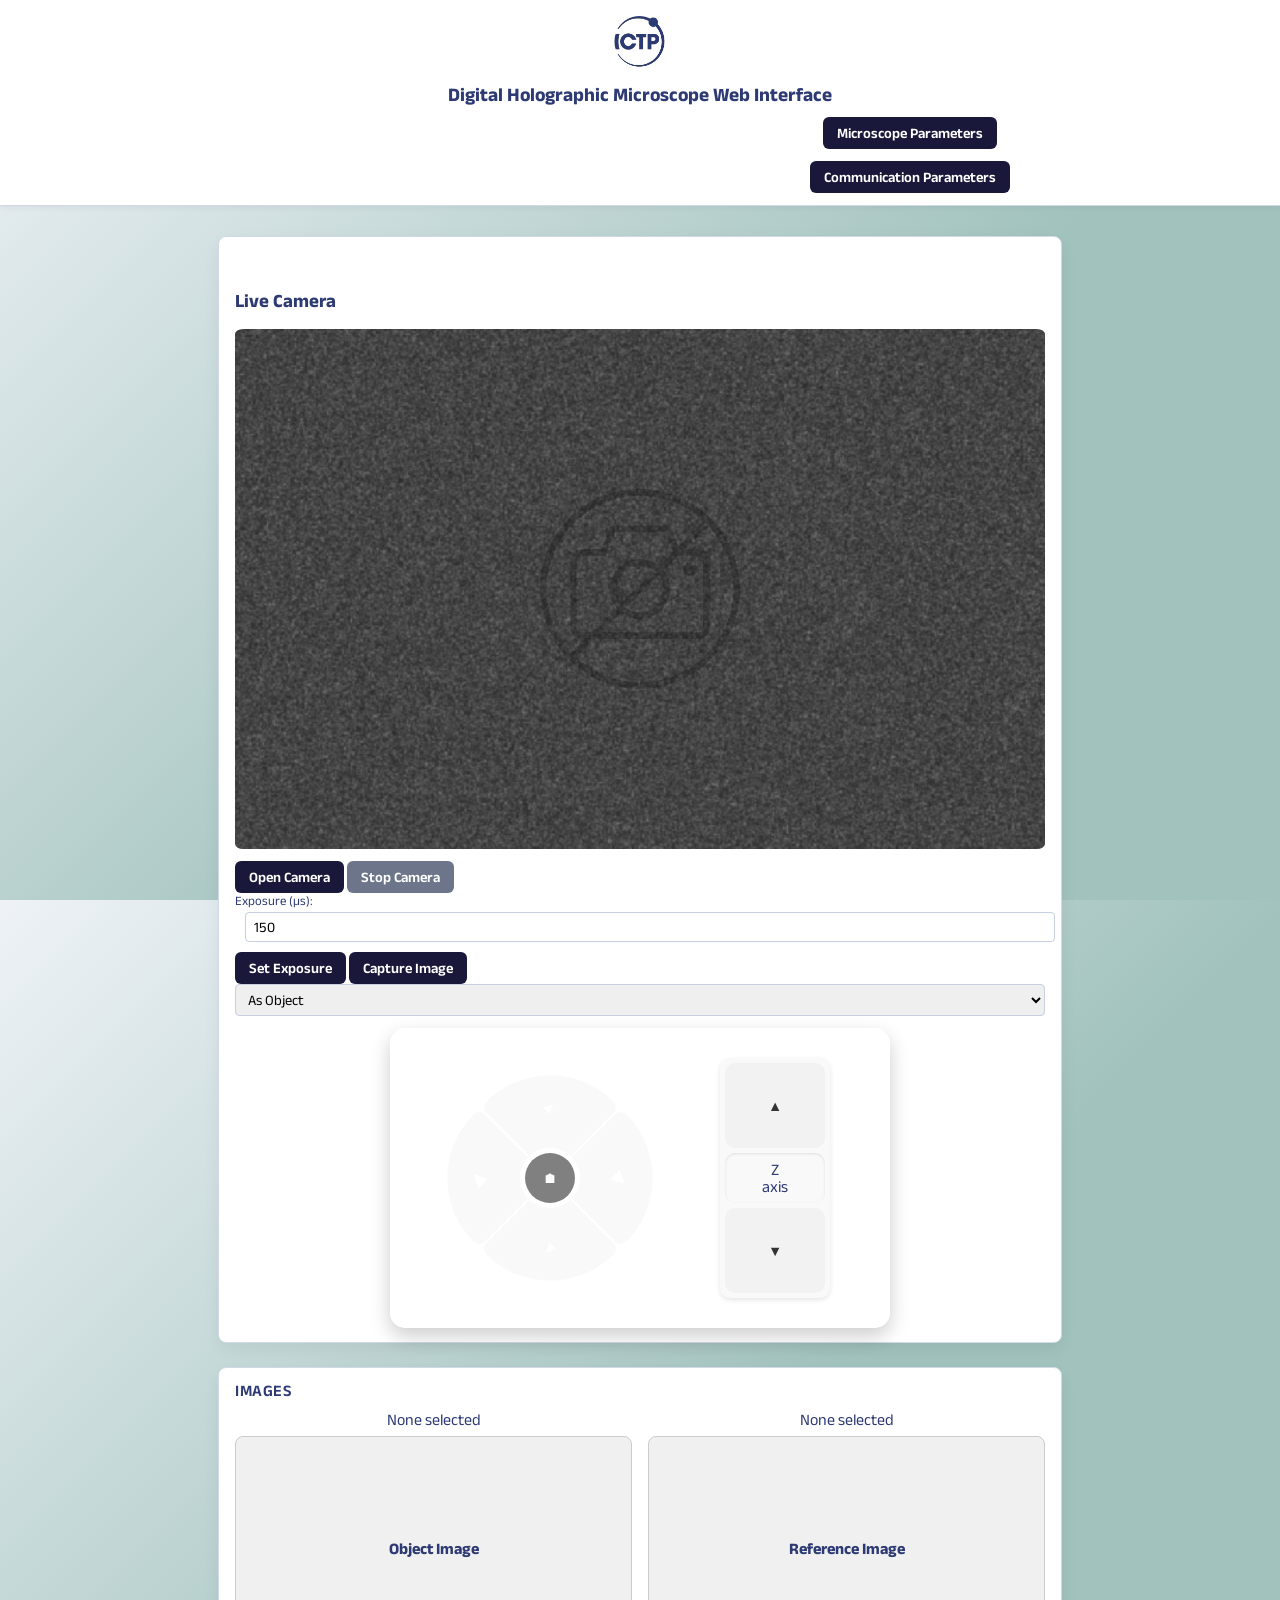
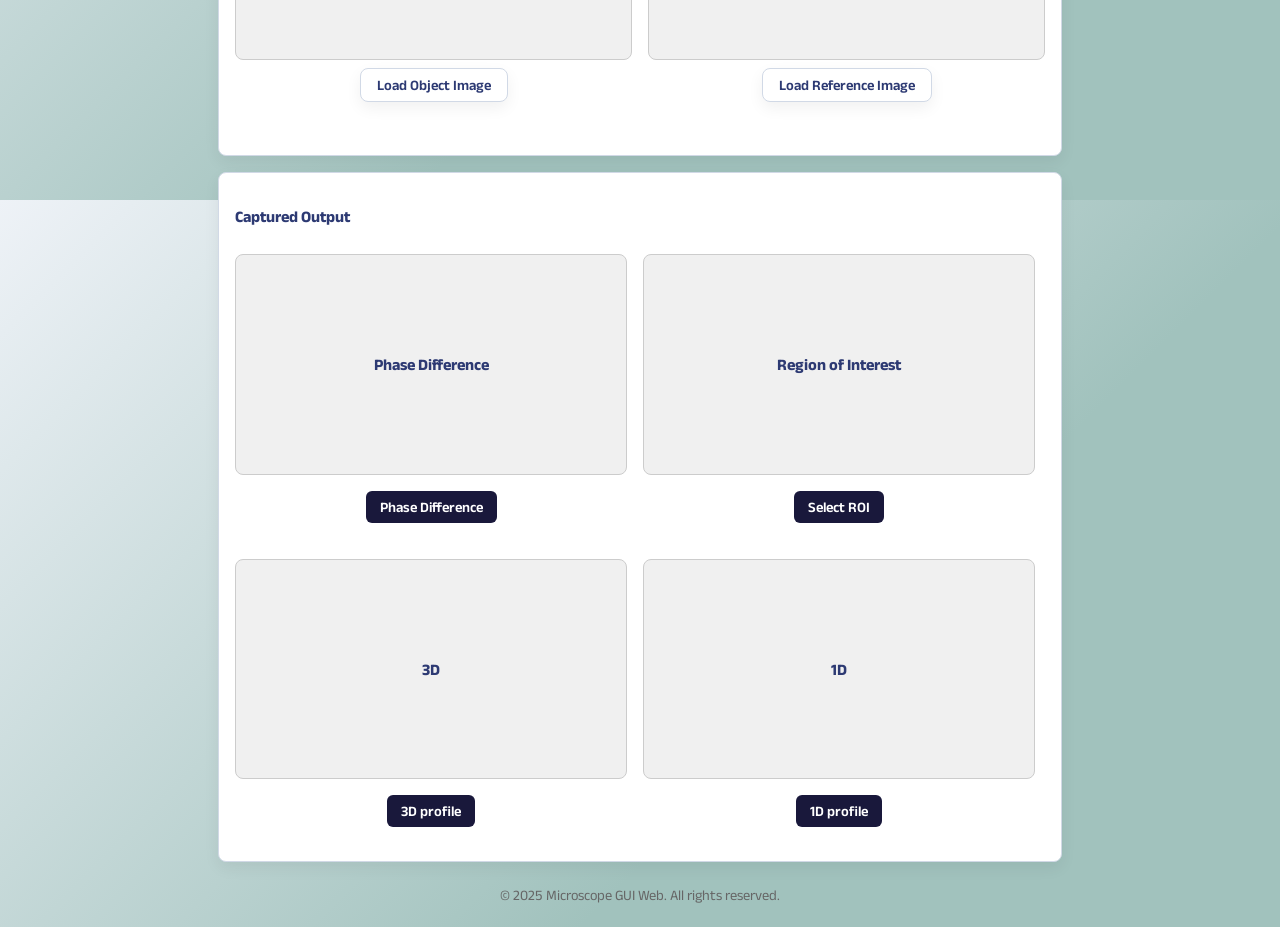
==== remote_ver/Frontend/src/index.html @ ba7ac707 "did some sepration of js code, changed apiBase for testing reasons" ====
<!doctype html>
<html lang="en">

<head>
  <meta charset="utf-8" />
  <title>Microscope GUI Web</title>
  <meta name="viewport" content="width=device-width,initial-scale=1" />
  <link rel="stylesheet" href="css/styles.css" />
  <script src="https://cdn.plot.ly/plotly-2.32.0.min.js"></script>

  <link rel="preconnect" href="https://fonts.googleapis.com">
  <link rel="preconnect" href="https://fonts.gstatic.com" crossorigin>
  <link href="https://fonts.googleapis.com/css2?family=Anek+Latin:wght@100..800&display=swap" rel="stylesheet">
</head>

<body>
  <div id="processingOverlay" style="display: none;">
    <span>Processing<span id="dots"></span></span>
    <div class="loader"></div>
  </div>

  <div class="page-wrapper">
    <!-- row 1: toggle buttons -->
    <div class="top-toggle-buttons">
      <button id="toggleCamera">Camera</button>
      <button id="toggleComputation">Computations and Output</button>
    </div>

    <header class="main-header">

      <img src="../resources/logo1.svg" alt="Logo 1" class="logo">
      <h1>Digital Holographic Microscope Web Interface</h1>
      <nav class="nav-bar">
        <ul>
          <li> <button onclick="openPopup('popup1')">Microscope Parameters</button></li>
          <li><button onclick="openPopup('popup2')">Communication Parameters</button></li>
        </ul>
      </nav>
      
    </header>




    <!-- row 2: main content -->
    <div class="container">
      <!-- LEFT PANEL -->
      <div class="left">


        <!-- Popup 1 -->
        <div class="popup" id="popup1" onclick="closePopup(event, 'popup1')">
          <div class="popup-content" onclick="event.stopPropagation()">
            <button class="close-btn" onclick="closePopupById('popup1')">X</button>
            <h2>Microscope Parameters</h2>
            <div class="row">
              <div class="field">
                <label for="wavelength">Wavelength (µm)</label>
                <input id="wavelength" type="number" min="0" value="0.650" step="0.001" />
              </div>
              <div class="field">
                <label for="magnification">Magnification</label>
                <input id="magnification" type="number" value="10" />
              </div>
            </div>
            <div class="row">
              <div class="field">
                <label for="pixelSize">Camera Pixel Size (µm)</label>
                <input id="pixelSize" type="number" value="1.0" step="0.1" />
              </div>
              <div class="field">
                <label for="ri">RI Difference</label>
                <input id="ri" type="number" value="1" step="0.1" />
              </div>
            </div>
            <div class="row">
              <div class="field">
                <label for="filterType">Filter Type</label>
                <select id="filterType">
                  <option>circle</option>
                  <option>square</option>
                </select>
              </div>
              <div class="field">
                <label for="filterSize">Filter Size (pixels)</label>
                <input id="filterSize" type="number" value="101" />
              </div>
            </div>
            <div class="row">
              <div class="field">
                <label for="beams">Number of beams</label>
                <select id="beams">
                  <option>1 Beam</option>
                  <option>2 Beams</option>
                </select>
              </div>
              <div class="field">
                <label for="skipPixels">Pixels not used in scanning</label>
                <input id="skipPixels" type="number" value="20" />
              </div>
            </div>
          </div>
        </div>

        <!-- Popup 2 -->
        <div class="popup" id="popup2" onclick="closePopup(event, 'popup2')">
          <div class="popup-content" onclick="event.stopPropagation()">
            <button class="close-btn" onclick="closePopupById('popup2')">X</button>
            <h2>Connection Parameters</h2>
            <div class="row">
              <div class="field">
                <label for="ipAddress">IP Address</label>
                <input id="ipAddress" type="text" placeholder="192.168.1.1" />
              </div>
              <div class="field">
                <label for="port">Port</label>
                <input id="port" type="number" placeholder="8080" />
              </div>
            </div>
          </div>
        </div>

        <div class="section" id="images">
          <h2>Images</h2>
          <div class="row">

            <div class="output-images-vertical" id="outputImages">
              <!-- Object Image -->
              <div class="output-group">
                <span id="objectLabel">None selected</span>
                <div class="output-box" id="objectImageOutput">
                  <span id="opjectImagePlaceholder">Object Image</span>

                </div>
                <label class="custom-file-upload styled-btn" for="imageFile">Load Object Image</label>
                <input type="file" id="imageFile" accept="image/*">
              </div>

              <!-- Reference Image -->
              <div class="output-group">
                <span id="referenceLabel">None selected</span>
                <div class="output-box" id="referenceImageOutput">
                  <span id="referenceImagePlaceholder">Reference Image</span>
                </div>
                <label class="custom-file-upload styled-btn" for="refFile">Load Reference Image</label>
                <input type="file" id="refFile" accept="image/*">
              </div>

            </div>

          </div>
        </div>



        <!-- Captured Output -->
        <div class="camera-output" id="cameraOutput">
          <h4>Captured Output</h4>
          <div class="output-images" id="outputImages">

            <div class="output-group">
              <div class="output-box" id="phaseOutput">
                <span>Phase Difference</span>
              </div>
              <button id="phaseDiff" type="button">Phase Difference</button>
            </div>

            <div class="output-group">
              <div class="output-box" id="roiOutput">
                <span id="xxx">Region of Interest</span>
              </div>
              <button id="selectRoiBtn" type="button">Select ROI</button>
            </div>


            <div class="output-group">
              <div class="output-box" id="output3D">
                <span>3D</span>
              </div>
              <button id="3dbtn">3D profile</button>
            </div>

            <div class="output-group">
              <div class="output-box" id="output1D">
                <span>1D</span>
              </div>
              <button id="1dbtn">1D profile</button>
            </div>
          </div>
        </div>
      </div>




      <!-- RIGHT PANEL -->
      <div class="right">
        <div class="camAll">
          <div class="camera-box">
            <div id="cameraContainer" style="margin-top: 20px;">
              <h3>Live Camera</h3>
              <div class="cameraBox">
                <img id="cameraStream" src="../resources/no-cam.svg" style="max-width: 100%;" />
              </div>
            </div>

            <div class="controls">
              <button id="openCam">Open Camera</button>
              <button id="stopCam" class="secondary">Stop Camera</button>
              <label for="exposureInput">Exposure (μs):</label>
              <input type="number" id="exposureInput" value="150" step="10" />
              <button id="setExposureBtn">Set Exposure</button>
              <button id="captureImageBtn">Capture Image</button>
              <select id="captureType">
                <option value="object">As Object</option>
                <option value="reference">As Reference</option>
              </select>
            </div>

            <!-- Directional pad -->
            <div class="camStuff">
              <div class="movment-container">
                <div class="o-pad">
                  <div class="square">
                    <button id="top" class="dirctional-btn">▲</button>
                    <button id="right" class="dirctional-btn">▶</button>
                    <button id="left" class="dirctional-btn">◀</button>
                    <button id="bottom" class="dirctional-btn">▼</button>
                  </div>
                  <button id="center">🏠︎</button>
                  <div class="circle"></div>
                </div>
                <div class="focus-controls">
                  <button id="focus">▲</button>
                  <div class="focus-div">Z <br> axis</div>
                  <button id="unfocus">▼</button>
                </div>
              </div>
            </div>
          </div>
        </div>
      </div>
    </div>

    <!-- row 3: footer -->
    <footer class="foot">
      <p>© 2025 Microscope GUI Web. All rights reserved.</p>
    </footer>
  </div>

  <script src="js/functions.js"></script>
  <script src="js/display.js"></script>
  <script src="js/camera.js"></script>
  <script src="js/communication.js"></script>
  <script src="js/motors.js"></script>


 




</body>

</html>
---- remote_ver/Frontend/src/css/styles.css ----
:root {
    --gap: 12px;
    --radius: 8px;
    --bg: #f5f7fa;
    --card-bg: #ffffff;
    --border: #d1d9e6;
    --shadow: rgba(0, 0, 0, 0.06);
    font-family: system-ui, -apple-system, BlinkMacSystemFont, sans-serif;
  }

  * {
    font-family: 'Anek Latin', sans-serif;
    box-sizing: border-box;
  }

  .container {
    display: flex;
    gap: 24px;
    max-width: 100%;
    margin: 0 auto;
    height: 100%;
    justify-content: center;
    align-items: stretch;
    /* make children stretch vertically */
  }

  .main-header {
    display: flex;
    align-items: center;
    justify-content: center;
    /* or space-between if you have logo + nav */
    gap: 0;
    /* remove extra space between items */
    padding: 0;
    /* remove header padding */
    margin: 0;
    /* remove header margin */
    background: #ffffff;
    /* optional */
    border-bottom: 1px solid #d1d9e6;
    /* optional */
    box-shadow: 0 2px 6px rgba(0, 0, 0, 0.05);
    /* optional */
  }

  .main-header h1 {
    margin: 0;
    /* remove default h1 margins */
    padding: 0;
    /* remove any padding if needed */
  }

  .main-header .logo {
    height: 100px;
    /* adjust size as needed */
    object-fit: contain;
  }

  footer {
    text-align: center;
    padding: 10px;
    font-size: 0.9rem;
    color: #666;
    background-color: transparent;
  }

  .page-wrapper {
    display: grid;
    grid-template-rows: auto 1fr auto;
    min-height: 100vh;
    /* full viewport height */
  }


  #processingOverlay {
    /* hidden by default */
    display: none;
    /* hidden by default */

    position: fixed;
    top: 0;
    left: 0;
    width: 100%;
    height: 100%;
    background: rgba(0, 0, 0, 0.6);
    z-index: 9999;

    /* flexbox centering */
    display: flex;
    flex-direction: column;
    justify-content: center;
    align-items: center;

    /* optional styling */
    color: white;
    font-size: 1.5em;
    text-align: center;
  }

  .loader {
    width: 48px;
    height: 48px;
    border-radius: 50%;
    display: inline-block;
    position: relative;
    border: 10px solid;
    border-color: rgba(255, 255, 255, 0.15) rgba(255, 255, 255, 0.25) rgba(255, 255, 255, 0.35) rgba(255, 255, 255, 0.5);
    box-sizing: border-box;
    animation: rotation 1s linear infinite;
  }

  @keyframes rotation {
    0% {
      transform: rotate(0deg);
    }

    100% {
      transform: rotate(360deg);
    }
  }



  body {
    margin: 0;
    padding: 0px;

    height: 100vh;
    background: linear-gradient(135deg, #eef2f7 0%, #A1C2BD 60%);
    color: #2d3a73;
  }


  .left {
    display: flex;
    flex-direction: column;
    gap: 16px;
    flex: 2;
    /* takes twice the space of .right */
  }

  .right {
    display: flex;
    flex-direction: column;
    gap: 16px;
    flex: 1;
    /* keeps its width smaller */
  }

  .left>*,
  .right>* {
    flex-grow: 1;
  }

  .left {
    display: flex;
    flex-direction: column;
    gap: 16px;
    flex: 2;
    /* takes twice the space of .right */
  }

  .right {
    display: flex;
    flex-direction: column;
    gap: 16px;
    flex: 1;
    /* keeps its width smaller */
  }

  .left>*,
  .right>* {
    flex-grow: 1;
  }


  .cameraBox {
    border-radius: 1%;
    width: 810px;
    height: 520px;
    background-color: gainsboro;
    background-image: url('../../resources/noise.gif');
    background-size: cover;
    background-repeat: no-repeat;
    background-position: center;
    filter: brightness(50%);
    margin: 0 auto;
    /* ensures horizontal centering */
  }

  .camAll {

    background: var(--card-bg);
    border: 1px solid var(--border);
    border-radius: var(--radius);
    padding: 14px 16px;
    display: flex;
    flex-direction: column;
    gap: 8px;
    box-shadow: 0 6px 16px var(--shadow);

    align-items: center;
    /* horizontally center all children */

  }

  .section {
    background: var(--card-bg);
    border: 1px solid var(--border);
    border-radius: var(--radius);
    padding: 14px 16px;
    display: flex;
    flex-direction: column;
    gap: 8px;
    box-shadow: 0 6px 16px var(--shadow);
  }

  .section h2 {
    margin: 0 0 4px;
    font-size: 1rem;
    letter-spacing: 0.5px;
    text-transform: uppercase;
    font-weight: 600;
  }

  .row {
    display: flex;
    gap: 8px;
    flex-wrap: wrap;
  }


  .section .row {
    display: flex;
    gap: 20px;
    margin-bottom: 15px;
  }

  /* Each field takes 50% of row */
  .section .field {
    flex: 1;
    display: flex;
    align-items: center;
    gap: 10px;
  }

  /* Fixed-width labels for alignment */
  .section .field label {
    width: 160px;
    /* adjust this for longer labels */
    font-size: 14px;
    color: black;
  }

  /* Inputs and selects fill remaining space */
  .section .field input,
  .section .field select {
    padding: 6px;
    font-size: 14px;
    border: 1px solid #ccc;
    border-radius: 4px;
    background: white;

  }

  label {
    font-size: 0.8rem;
    display: block;
    margin-bottom: 4px;
  }

  input,
  select {
    padding: 6px 8px;
    border: 1px solid #c7d0e0;
    border-radius: 4px;
    font-size: 0.9rem;
    width: 100%;
  }

  button {
    padding: 8px 14px;
    border: none;
    border-radius: 6px;
    background: #19183B;
    color: #fff;
    cursor: pointer;
    font-size: 0.9rem;
    font-weight: 600;
    transition: filter 0.2s, transform 0.2s, background 0.2s;
  }

  button.secondary {
    background: #6c7589;
  }

  button.sm {
    padding: 6px 10px;
    font-size: 0.75rem;
  }

  /* Hover effect for all buttons except directional pad and focus */
  button:not(.dirctional-btn):not(#focus):not(#unfocus):not(#center):hover {
    filter: brightness(1.2);
    /* slightly lighten the button */
    transform: scale(1.05);
    /* slight enlargement */
  }

  .small-text {
    font-size: 0.7rem;
    color: black;
  }

  .btn-group {
    display: flex;
    gap: 6px;
    flex-wrap: wrap;
  }

  .camera-output {
    background: var(--card-bg);
    border: 1px solid var(--border);
    border-radius: var(--radius);
    padding: 14px 16px;
    display: flex;
    flex-direction: column;
    gap: 8px;
    box-shadow: 0 6px 16px var(--shadow);
  }

  .output-group {
    display: flex;
    flex-direction: column;
    align-items: center;
    /* <--- centers the button horizontally */
    justify-content: center;
    gap: 8px;
    margin-bottom: 20px;
  }

  .output-group button {
    margin-top: 8px;
  }


  .camera-box {
    flex: 1;
    display: flex;
    flex-direction: column;
    gap: 12px;
  }

  .controls input {
    margin: 0px 0px 10px 10px;
  }



  #cameraStream {

    position: absolute;
    top: 50%;
    left: 50%;
    transform: translate(-50%, -50%);
    /* center the SVG */
    width: 200px;
    /* adjust as needed */
    height: auto;
    pointer-events: none;
    /* allows clicks through it */
    opacity: 0.2;
    /* 0 = fully transparent, 1 = fully opaque */

  }


  .camera-header {
    font-weight: 600;
    margin-bottom: 4px;
  }

  video {
    border: 1px solid #c7d0e0;
    border-radius: 6px;
    width: 100%;
    max-height: 400px;
    background: #000;
  }



  /* Directional pad */
  .directional-container {
    margin-top: 12px;
    width: 100%;
    display: flex;
    flex-direction: row;
    align-items: center;
    /* vertical center */
    justify-content: center;
    /* horizontal center */
    gap: 6px;
  }

  #slideDiv {
    position: fixed;
    top: 0;
    left: -300px;
    /* hidden off-screen */
    width: 300px;
    height: 100%;
    background: #333;
    color: black;
    padding: 20px;
    box-shadow: 2px 0 10px rgba(0, 0, 0, 0.5);
    transition: left 0.3s ease;
    z-index: 1000;
  }

  #slideDiv.active {
    left: 0;
  }

  #toggleBtn {
    position: absolute;
    top: 20px;
    right: -100px;
    /* visible even when panel is hidden */
    width: 100px;
    height: 40px;
    background-color: #555;
    color: white;
    border: none;
    cursor: pointer;
    border-radius: 0 5px 5px 0;
    box-shadow: 2px 2px 5px rgba(0, 0, 0, 0.3);
  }

  #toggleBtn:hover {
    background-color: #777;
  }


  /* Container for the side menu */
  .side-menu-container {
    position: fixed;
    top: 0;
    left: 0;
    height: 100%;
    width: 250px;
    transform: translateX(-200px);
    /* Hide most of it */
    background-color: #2c3e50;
    transition: transform 0.3s ease;
    display: flex;
    flex-direction: column;
    z-index: 1000;
  }


  /* Expand on hover */
  .side-menu-container:hover {
    transform: translateX(0);
  }

  /* Buttons always visible on the edge */
  .side-buttons {
    position: absolute;
    top: 100px;
    left: 200px;
    transform: translateY(-50%);
    display: flex;
    flex-direction: column;
    gap: 10px;
  }

  .side-buttons button {
    width: 50px;
    height: 50px;
    background-color: #34495e;
    color: white;
    border: none;
    cursor: pointer;
    font-size: 18px;
  }

  .side-buttons {
    left: 250px;
  }

  /* Content inside the sliding menu */
  .menu-content {
    padding: 20px;
    color: white;
    flex-grow: 1;
  }

  .content-section {
    display: none;
  }

  .content-section.active {
    display: block;
  }

  .output-images {
    display: grid;
    /* use grid layout */
    grid-template-columns: repeat(2, 1fr);
    /* 2 columns of equal width */
    grid-template-rows: repeat(2, auto);
    /* 2 rows, height adjusts to content */
    gap: 16px;
    /* spacing between items */
    width: 800px;
    max-width: 100%;
    box-sizing: border-box;
  }

  .output-images .output-box {
    width: 100%;
    aspect-ratio: 16 / 9;
    /* maintain 16:9 ratio */
    border: 1px solid #ccc;
    border-radius: var(--radius);
    display: flex;
    justify-content: center;
    align-items: center;
  }

  .output-images-vertical {
    display: grid;
    grid-template-columns: repeat(2, 1fr);
    /* default: 2 columns */
    grid-template-rows: auto;
    gap: 16px;
    width: 100%;
    /* fill container */
    max-width: 1920px;
    box-sizing: border-box;
  }

  .output-images-vertical .output-box {
    width: 100%;
    aspect-ratio: 16 / 9;
    border: 1px solid #ccc;
    border-radius: var(--radius);
    display: flex;
    justify-content: center;
    align-items: center;
  }

  /* Switch to 1 column when width is 90% of 2k screen (~1728px) */
  @media (min-width: 3000px) {
    .output-images-vertical {
      grid-template-columns: 1fr;
      /* 1 column */
      grid-template-rows: auto;
    }
  }


  .output-box {
    background-color: #f0f0f0;
    border: 1px solid #ccc;
    border-radius: var(--radius);
    display: flex;
    /* inline-flex isn’t needed unless inline behavior is required */
    justify-content: center;
    align-items: center;
    font-weight: bold;
    font-size: 1rem;
    text-align: center;

    /* Keep 16:9 aspect ratio */
    aspect-ratio: 16 / 9;
    width: 100%;
    /* responsive width */
    max-width: 480px;
    /* optional: limit width */
    min-height: auto;
    /* height is determined by width & ratio */
    box-sizing: border-box;
  }



  .focus-controls {
    display: flex;
    flex-direction: column;
    gap: 10px;
    justify-content: center;
  }

  .focus-controls button {
    padding: 8px 12px;
    min-width: 100px;
  }

  /* Container for the toggle buttons at the top */
  .top-toggle-buttons {
    display: none;
    /* hidden initially */
    margin: 15px auto;
    text-align: center;
    gap: 12px;
    /* Flexbox for nice spacing */
    display: none;
    justify-content: center;
    align-items: center;
  }

  /* Style for each toggle button */
  .top-toggle-buttons button {
    background-color: #007bff;
    /* nice blue */
    border: none;
    color: white;
    padding: 8px 18px;
    font-size: 1rem;
    border-radius: 5px;
    cursor: pointer;
    transition: background-color 0.3s ease;
    user-select: none;
  }

  /* Hover effect */
  .top-toggle-buttons button:hover {
    background-color: #0056b3;
  }

  /* Optional: active/focus style */
  .top-toggle-buttons button:focus,
  .top-toggle-buttons button:active {
    outline: none;
    background-color: #004080;
  }


  #foucsingBtns {
    display: flex;
    flex-direction: column;
    gap: 10px;
    width: 60px;
  }

  .camStuff {
    display: flex;
    justify-content: center;
    /* centers horizontally */
    align-items: flex-start;
    /* keeps it at the top vertically */
    width: 100%;
    /* height can be whatever your container needs */
  }

  #foucsingBtns button {
    width: 60px;
    height: 60px;
    font-size: 36px;
    cursor: pointer;
    border: 1px solid #333;
    background-color: #eee;
    border-radius: 4px;
    display: flex;
    align-items: center;
    justify-content: center;
    user-select: none;
  }

  #foucsingBtns button:focus {
    outline: 2px solid blue;
  }


  .popup {
    display: none;
    /* hidden by default */
    position: fixed;
    top: 0;
    left: 0;
    width: 100vw;
    height: 100vh;
    background-color: rgba(0, 0, 0, 0.5);
    /* overlay */
    justify-content: center;
    align-items: center;
    z-index: 999;
  }

  .popup-content {
    background: white;
    padding: 20px;
    border-radius: 8px;
    min-width: 300px;
    position: relative;
  }

  .close-btn {
    position: absolute;
    top: 5px;
    right: 5px;
    font-size: 18px;
    cursor: pointer;
    background: none;
    color: red;
  }





  .o-pad {
    position: relative;
    width: 200px;
    height: 200px;
    margin: 0;
    /* removed 50px auto to allow container centering */
  }

  .square {
    width: 200px;
    height: 200px;
    display: grid;
    grid-template-columns: 1fr 1fr;
    grid-template-rows: 1fr 1fr;
    gap: 0;
    transform: rotate(45deg);
    margin: 0;
    /* removed 50px auto */
    border-radius: 100%;
    position: relative;
  }

  .dirctional-btn {
    width: 100%;
    height: 100%;
    display: flex;
    justify-content: center;
    align-items: center;
    border: none;
    cursor: pointer;
    padding: 0;
    position: relative;
    background-color: #4CAF50;
    /* fresh green base */
  }

  .square button {
    width: 100%;
    height: 100%;
    font-size: 16px;
    cursor: pointer;
    border: 1px solid #fff;
    background-color: #F9F9F9;
    /* light gray */
    position: relative;
    overflow: hidden;
    border-radius: 10px;
    /* slight rounding for all buttons */
  }

  .square button::before {
    content: '';
    position: absolute;
    top: 0;
    left: 0;
    width: 100%;
    height: 100%;
    opacity: 0;
    transition: opacity 0.5s ease;
    z-index: 0;
  }

  /* Gradient direction based on button ID with better colors */
  #top::before {
    background: linear-gradient(to bottom right, #32CD32, rgba(255, 127, 80, 0));
  }

  #right::before {
    background: linear-gradient(to bottom left, #FF7F50, rgba(30, 144, 255, 0));
  }

  #bottom::before {
    background: linear-gradient(to top left, #32CD32, rgba(50, 205, 50, 0));
  }

  #left::before {
    background: linear-gradient(to top right, #FF7F50, rgba(255, 215, 0, 0));
  }

  #top::before {
    background: linear-gradient(to bottom right, #32CD32, rgba(255, 127, 80, 0));
  }


  .square button:hover::before {
    opacity: 1;
  }

  .square button span {
    position: relative;
    z-index: 1;
  }

  .circle {
    position: absolute;
    top: 50%;
    /* adjusted for vertical centering */
    left: 50%;
    transform: translate(-50%, -50%);
    width: 60px;
    height: 60px;
    background-color: white;
    /* pink for contrast */
    border-radius: 50%;
  }

  /* Center button styling with better color and hover */
  #center {
    position: absolute;
    top: 50%;
    /* adjusted for vertical centering */
    left: 50%;
    transform: translate(-50%, -50%);
    border-radius: 50%;
    width: 50px;
    height: 50px;
    background-color: gray;
    /* bright orange-red */
    cursor: pointer;
    z-index: 10;
    border: none;
    transition: transform 0.2s ease, background-color 0.2s ease;
  }

  #center:hover {
    transform: translate(-50%, -50%) scale(1.1);
    background-color: lightblue;
    /* lighter orange-red on hover */
  }

  /* Directional button corner rounding */
  #top {
    border-top-left-radius: 100%;
  }

  #right {
    border-top-right-radius: 100%;
  }

  #left {
    border-bottom-left-radius: 100%;
  }

  #bottom {
    border-bottom-right-radius: 100%;
  }

  .movment-container {
    display: grid;
    grid-template-columns: auto auto;
    gap: 10px;
    height: 300px;
    width: 500px;
    padding: 30px;
    border-radius: 15px;
    box-shadow: 0 8px 20px rgba(0, 0, 0, 0.2);
    background: transparent;

    /* child centering inside itself */
    align-items: center;
    justify-items: center;
  }

  /* Focus controls container */
  .focus-controls {
    display: flex;
    flex-direction: column;
    gap: 5px;
    height: 100%;
    padding: 5px;
    border-radius: 10px;
    background-color: #F9F9F9;
    box-shadow: 0 2px 5px rgba(0, 0, 0, 0.1);
    overflow: hidden;

    /* horizontal centering */
    margin-left: auto;
    margin-right: auto;
  }

  /* Focus buttons */
  .focus-controls button {
    flex: 1;
    width: 60%;
    background-color: #C864F9;
    /* solid focus color */
    border: none;
    border-radius: 10px;
    cursor: pointer;
    position: relative;
    overflow: hidden;
    transition: transform 0.2s ease;
  }

  .focus-controls button:hover {
    transform: scale(1.05);
  }

  /* Focus label */
  .focus-div {
    flex: 0 0 50px;
    display: flex;
    justify-content: center;
    align-items: center;
    text-align: center;
    background-color: #F9F9F9;
    /* solid light gray */
    border-radius: 10px;
    overflow: hidden;
    box-shadow: inset 0 1px 3px rgba(0, 0, 0, 0.1);
    user-select: none;

  }


  /* Focus button */
  #focus {
    position: relative;
    /* Needed for ::before positioning */
    background-color: #f2f2f2;
    /* base color */
    border: none;
    border-radius: 10px;
    width: 100%;
    height: 50px;
    cursor: pointer;
    color: #333;
    overflow: hidden;
  }

  #focus::before {
    content: '';
    position: absolute;
    top: 0;
    left: 0;
    width: 100%;
    height: 100%;
    background: linear-gradient(to bottom, lightblue, #f2f2f2);
    opacity: 0;
    transition: opacity 0.5s ease;
    pointer-events: none;
    z-index: 0;
    /* gradient behind text */
  }

  #focus span {
    position: relative;
    z-index: 1;
    /* text above gradient */
  }

  #focus:hover::before {
    opacity: 1;
  }

  /* Unfocus button */
  #unfocus {
    position: relative;
    background-color: #f2f2f2;
    border: none;
    border-radius: 10px;
    width: 100%;
    height: 50px;
    cursor: pointer;
    color: #333;
    overflow: hidden;
  }

  #unfocus::before {
    content: '';
    position: absolute;
    bottom: 0;
    left: 0;
    width: 100%;
    height: 100%;
    background: linear-gradient(to top, lightblue, #f2f2f2);
    opacity: 0;
    transition: opacity 0.5s ease;
    pointer-events: none;
    z-index: 0;
    /* gradient behind text */
  }

  #unfocus span {
    position: relative;
    z-index: 1;
  }

  #unfocus:hover::before {
    opacity: 1;
  }

  .main-header {
    display: flex;
    align-items: center;
    justify-content: flex-start;
    /* logo + title on left */
    gap: 12px;
    padding: 12px 24px;
    background: #ffffff;
    border-bottom: 1px solid #d1d9e6;
    box-shadow: 0 2px 6px rgba(0, 0, 0, 0.05);
    margin-bottom: 30px;
    position: sticky;
    /* stick to top */
    top: 0;
    /* distance from top */
    z-index: 1000;
    /* ensure it’s above other elements */
    padding-left: 30vh;
    padding-right: 30vh;
  }

  .main-header .logo {
    height: 60px;
    flex-shrink: 0;
  }

  .main-header h1 {
    font-size: 1.5rem;
    font-weight: 700;
    color: #2d3a73;
    margin: 0;
    /* remove extra spacing */
    text-align: left;
    /* align text to left instead of center */
  }

  /* Optional: nav-bar stays on the right */
  .nav-bar {
    margin-left: auto;
    /* pushes nav to the far right */
  }

  .nav-bar ul {
    list-style: none;
    display: flex;
    gap: 20px;
    margin: 0;
    padding: 0;
  }

  .nav-bar a {
    text-decoration: none;
    font-weight: 600;
    color: #2d3a73;
    padding: 6px 10px;
    border-radius: 6px;
    transition: background 0.2s, color 0.2s;
  }

  .nav-bar a:hover {
    background: #2d3a73;
    color: #fff;
  }

  input[type="file"] {
    display: none;
  }

  .custom-file-upload {
    border: 1px solid #ccc;
    display: inline-block;
    padding: 6px 12px;
    cursor: pointer;
  }


  .styled-btn {
    display: inline-block;
    padding: 8px 16px;
    border-radius: var(--radius);
    background-color: var(--card-bg);
    border: 1px solid var(--border);
    box-shadow: 0 6px 16px var(--shadow);
    cursor: pointer;
    font-size: 0.9rem;
    font-weight: 600;
    color: #2d3a73;
    transition: transform 0.2s, filter 0.2s;
  }

  .styled-btn:hover {
    filter: brightness(1.1);
    transform: scale(1.03);
  }


  input[type="file"] {
    display: none;
  }

  /* Responsive: stack logo, title, nav */
  @media (max-width: 1280px) {
    .main-header {
      flex-direction: column;
      align-items: center;
      text-align: center;
    }

    .main-header h1 {
      font-size: 1.2rem;
    }

    .nav-bar ul {
      flex-direction: column;
      gap: 12px;
    }
  }

  @media (max-width: 1920px) {
    .container {
      flex-direction: column-reverse;
      /* right first, left below */
    }

    .left,
    .right {
      flex: none;
      /* stop shrinking */
      width: 100%;
      /* take full width */
    }
  }
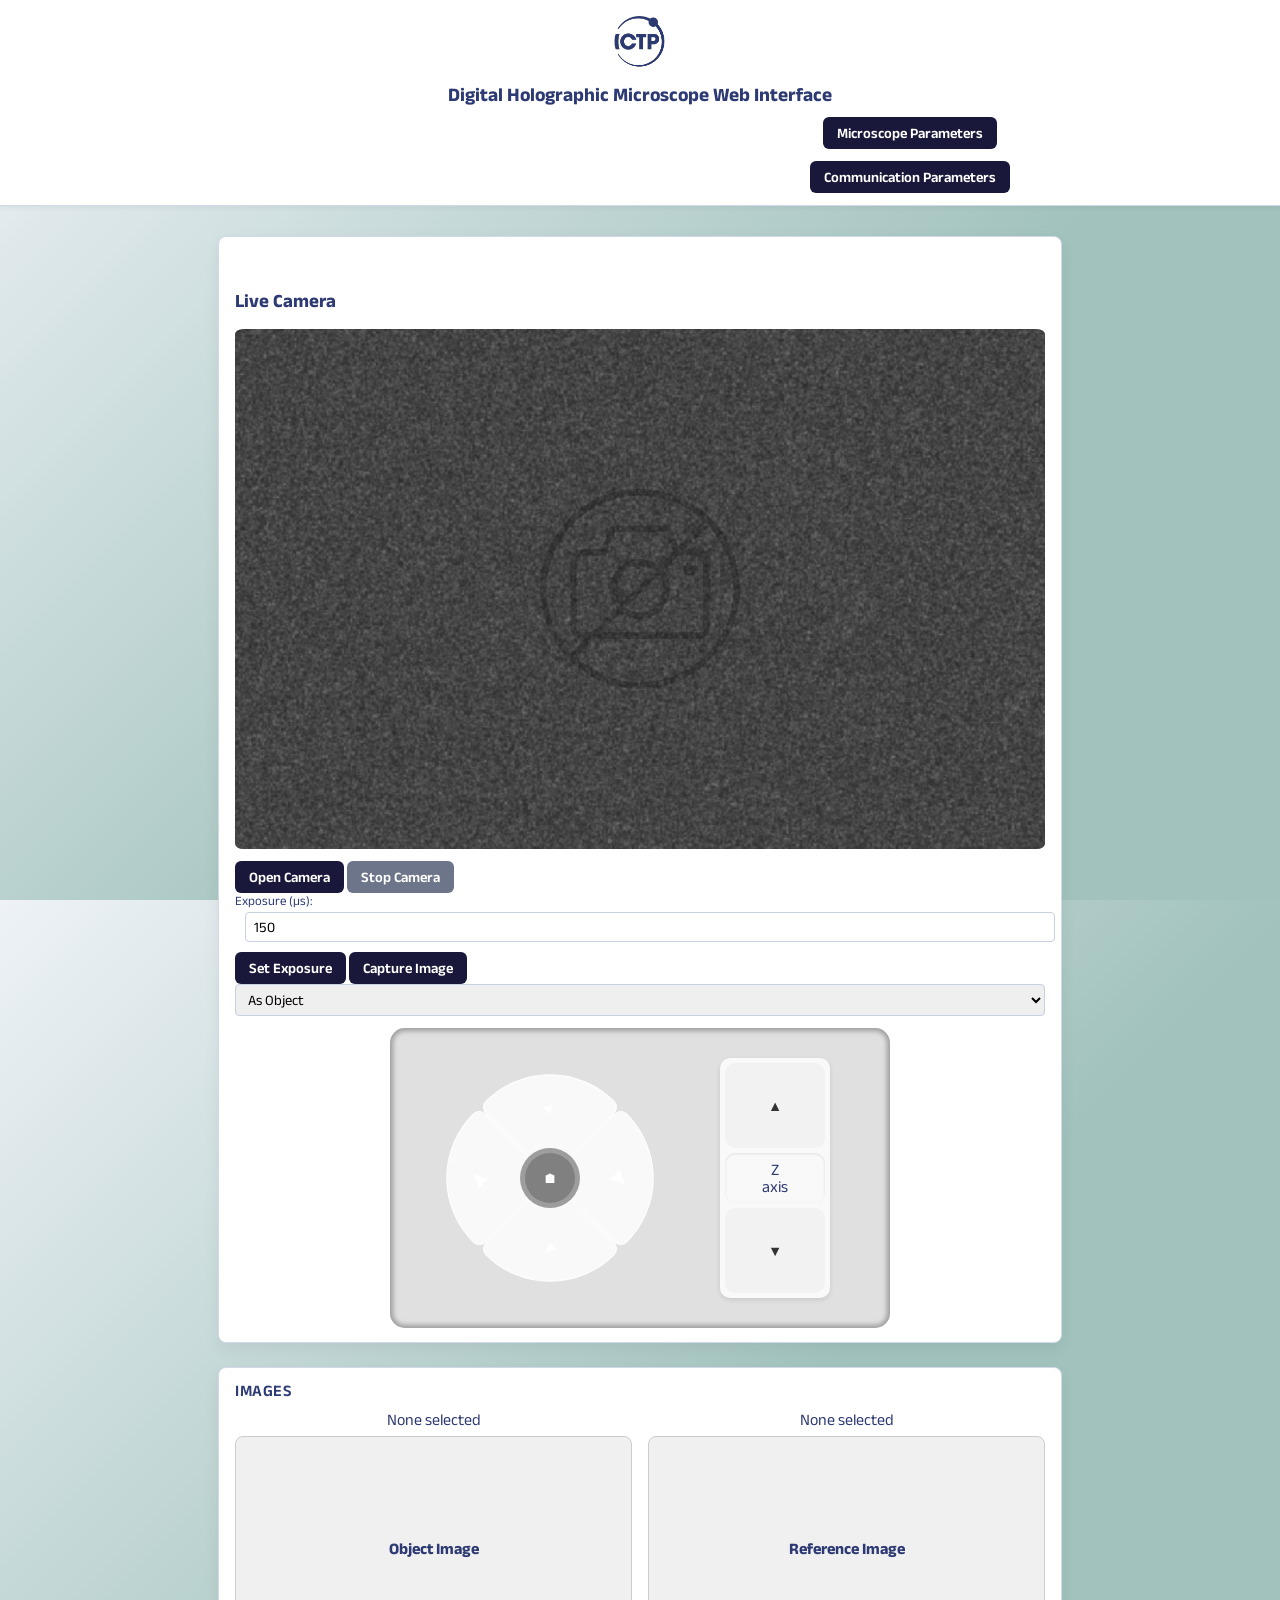
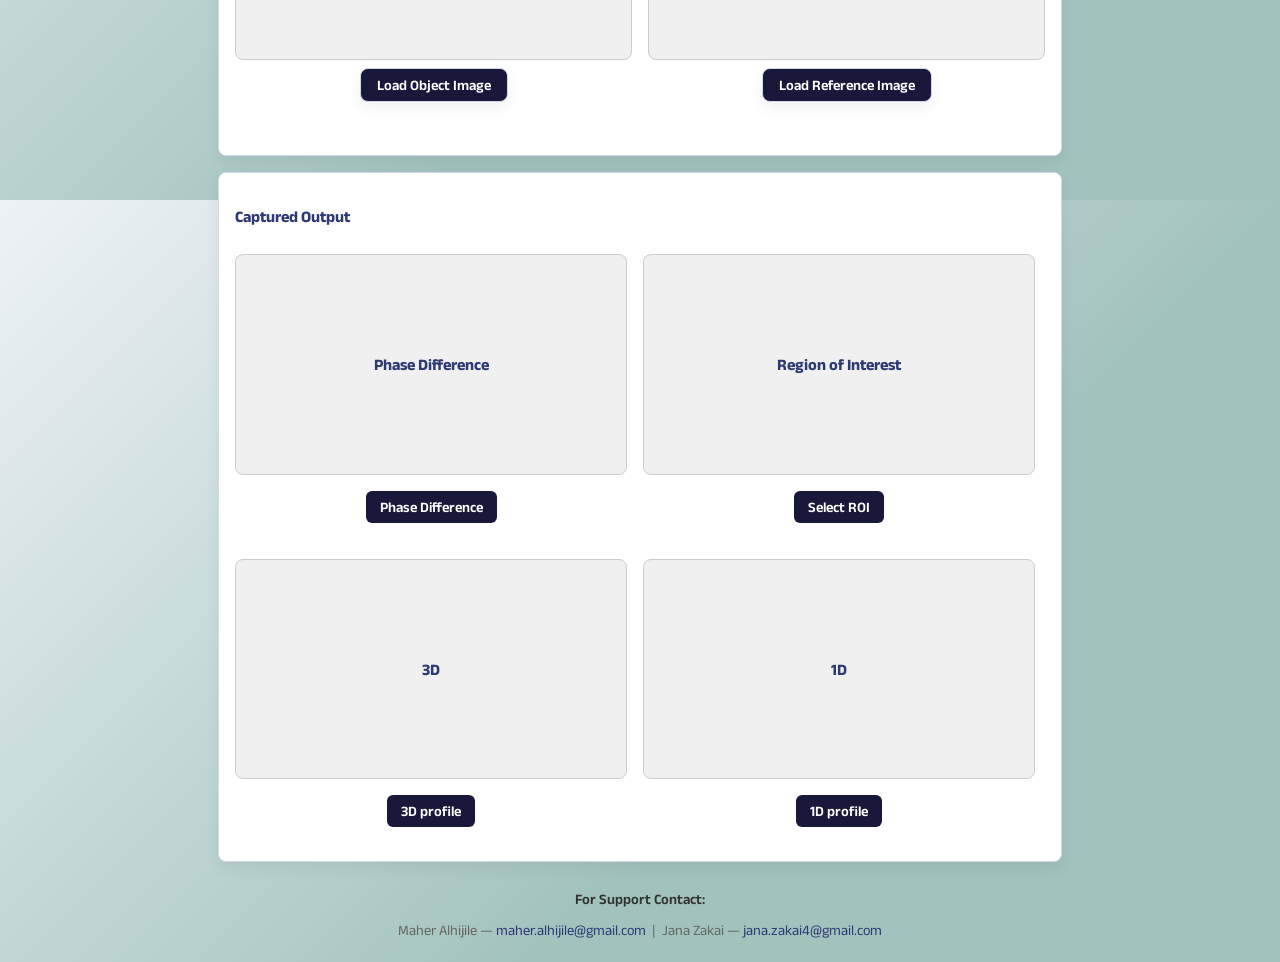
==== commit ac6a4b45: "ui changes to movement pad" ====
--- a/remote_ver/Frontend/src/index.html
+++ b/remote_ver/Frontend/src/index.html
@@ -36,7 +36,7 @@
           <li><button onclick="openPopup('popup2')">Communication Parameters</button></li>
         </ul>
       </nav>
-      
+
     </header>
 
 
@@ -243,9 +243,15 @@
     </div>
 
     <!-- row 3: footer -->
-    <footer class="foot">
-      <p>© 2025 Microscope GUI Web. All rights reserved.</p>
+    <footer class="project-footer">
+      <h4>For Support Contact:</h4>
+      <p>
+        Maher Alhijile — <a href="mailto:maher.alhijile@gmail.com">maher.alhijile@gmail.com</a>
+        &nbsp;|&nbsp;
+        Jana Zakai — <a href="mailto:jana.zakai4@gmail.com">jana.zakai4@gmail.com</a>
+      </p>
     </footer>
+
   </div>
 
   <script src="js/functions.js"></script>
@@ -255,7 +261,7 @@
   <script src="js/motors.js"></script>
 
 
- 
+
 
 
 
--- a/remote_ver/Frontend/src/css/styles.css
+++ b/remote_ver/Frontend/src/css/styles.css
@@ -64,6 +64,23 @@
     background-color: transparent;
   }
 
+  footer h4 {
+    margin-bottom: 5px;
+    font-weight: 600;
+    color: #333;
+    /* optional: make heading slightly darker */
+  }
+
+  footer a {
+    color: #2d3a73;
+    text-decoration: none;
+  }
+
+  footer a:hover {
+    text-decoration: underline;
+  }
+
+
   .page-wrapper {
     display: grid;
     grid-template-rows: auto 1fr auto;
@@ -812,7 +829,7 @@
     transform: translate(-50%, -50%);
     width: 60px;
     height: 60px;
-    background-color: white;
+    background-color: #9d9d9d;
     /* pink for contrast */
     border-radius: 50%;
   }
@@ -866,8 +883,13 @@
     width: 500px;
     padding: 30px;
     border-radius: 15px;
-    box-shadow: 0 8px 20px rgba(0, 0, 0, 0.2);
-    background: transparent;
+
+    /* Neumorphic / carved effect */
+    background: #e0e0e0;
+    /* light background */
+    -moz-box-shadow: inset 0 0 5px 3px #9d9d9d;
+    -webkit-box-shadow: inset 0 0 3px 5px #9d9d9d;
+    box-shadow: inset 0 0 5px 3px #9d9d9d;
 
     /* child centering inside itself */
     align-items: center;
@@ -1089,7 +1111,8 @@
     cursor: pointer;
     font-size: 0.9rem;
     font-weight: 600;
-    color: #2d3a73;
+    color: white;
+    background-color: #19183B;
     transition: transform 0.2s, filter 0.2s;
   }
 
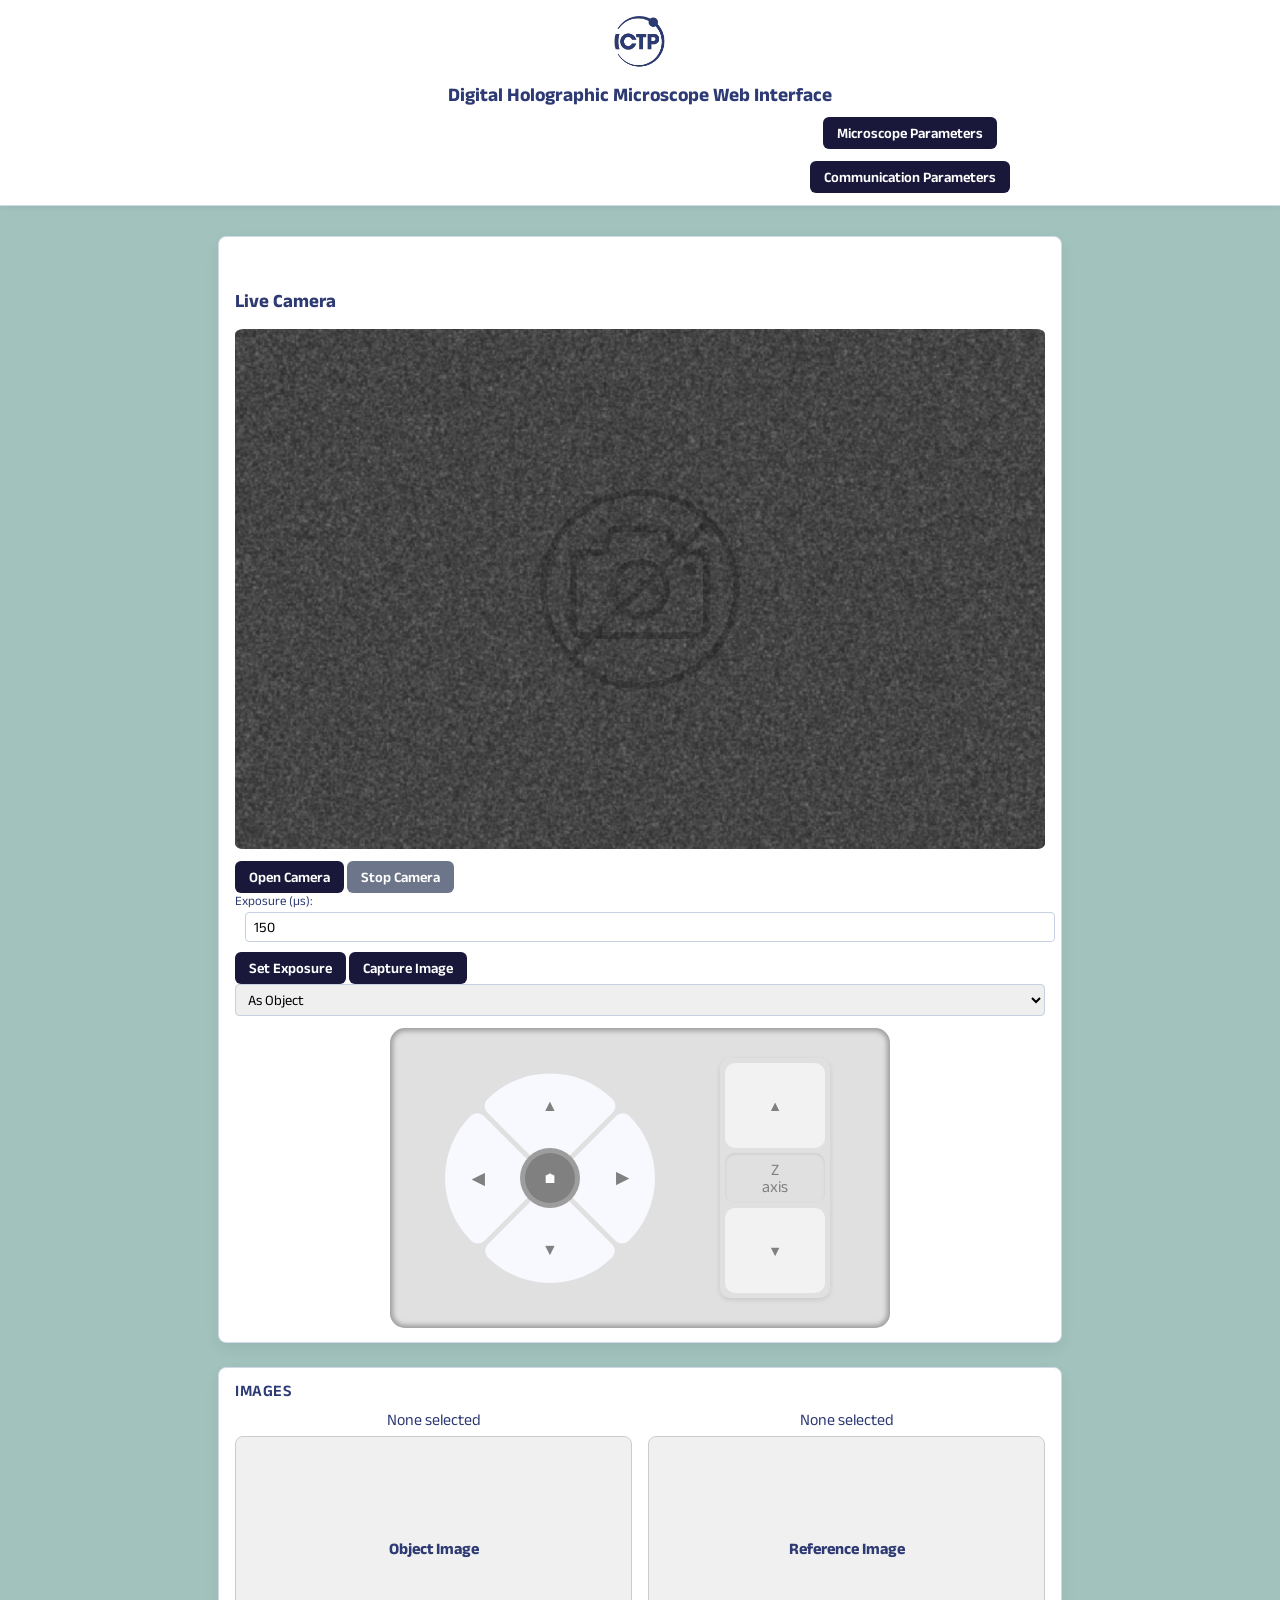
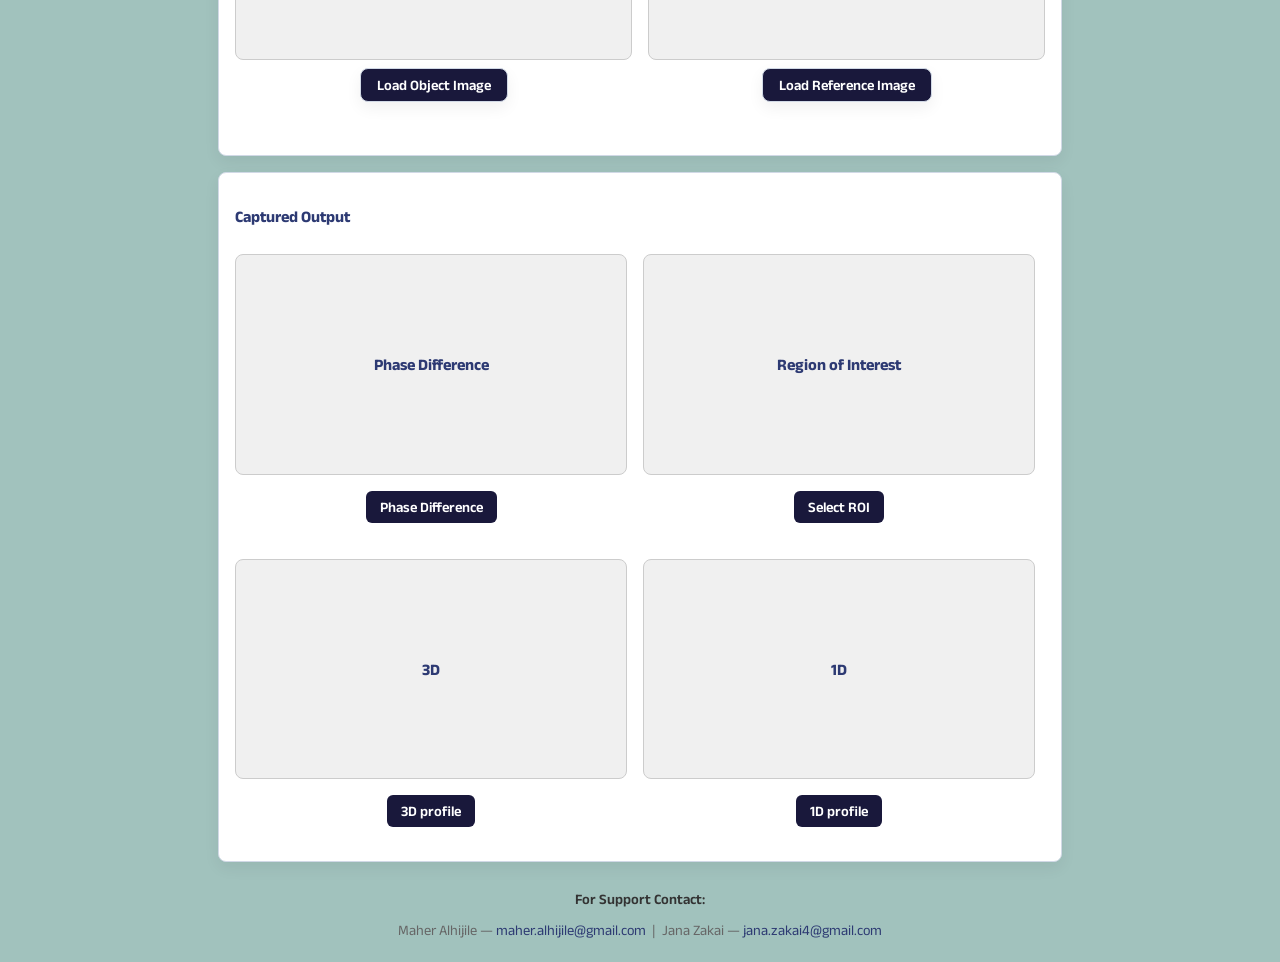
==== commit 65ddcba0: "fixed the movment pad style" ====
--- a/remote_ver/Frontend/src/index.html
+++ b/remote_ver/Frontend/src/index.html
@@ -222,10 +222,10 @@
               <div class="movment-container">
                 <div class="o-pad">
                   <div class="square">
-                    <button id="top" class="dirctional-btn">▲</button>
-                    <button id="right" class="dirctional-btn">▶</button>
-                    <button id="left" class="dirctional-btn">◀</button>
-                    <button id="bottom" class="dirctional-btn">▼</button>
+                    <button id="top" class="dirctional-btn"><p id="topText">▲</p></button>
+                    <button id="right" class="dirctional-btn"><p id="rightText">▶</p></button>
+                    <button id="left" class="dirctional-btn"><p id="leftText">◀</p></button>
+                    <button id="bottom" class="dirctional-btn"><p id="bottomText">▼</p></button>
                   </div>
                   <button id="center">🏠︎</button>
                   <div class="circle"></div>
--- a/remote_ver/Frontend/src/css/styles.css
+++ b/remote_ver/Frontend/src/css/styles.css
@@ -143,7 +143,7 @@
     padding: 0px;
 
     height: 100vh;
-    background: linear-gradient(135deg, #eef2f7 0%, #A1C2BD 60%);
+    background: #A1C2BD;
     color: #2d3a73;
   }
 
@@ -740,13 +740,11 @@
     width: 200px;
     height: 200px;
     display: grid;
+    gap: 5px;
     grid-template-columns: 1fr 1fr;
     grid-template-rows: 1fr 1fr;
-    gap: 0;
     transform: rotate(45deg);
-    margin: 0;
     /* removed 50px auto */
-    border-radius: 100%;
     position: relative;
   }
 
@@ -758,9 +756,10 @@
     align-items: center;
     border: none;
     cursor: pointer;
-    padding: 0;
+
+    color: gray;
     position: relative;
-    background-color: #4CAF50;
+    background-color: ghostwhite;
     /* fresh green base */
   }
 
@@ -769,8 +768,6 @@
     height: 100%;
     font-size: 16px;
     cursor: pointer;
-    border: 1px solid #fff;
-    background-color: #F9F9F9;
     /* light gray */
     position: relative;
     overflow: hidden;
@@ -861,6 +858,7 @@
   /* Directional button corner rounding */
   #top {
     border-top-left-radius: 100%;
+
   }
 
   #right {
@@ -874,6 +872,23 @@
   #bottom {
     border-bottom-right-radius: 100%;
   }
+
+  #topText {
+    transform: rotate(-45deg);
+  }
+
+  #rightText {
+    transform: rotate(-45deg);
+  }
+
+  #leftText {
+    transform: rotate(-45deg);
+  }
+
+  #bottomText {
+    transform: rotate(-45deg);
+  }
+
 
   .movment-container {
     display: grid;
@@ -904,10 +919,9 @@
     height: 100%;
     padding: 5px;
     border-radius: 10px;
-    background-color: #F9F9F9;
     box-shadow: 0 2px 5px rgba(0, 0, 0, 0.1);
     overflow: hidden;
-
+    color: gray;
     /* horizontal centering */
     margin-left: auto;
     margin-right: auto;
@@ -917,7 +931,7 @@
   .focus-controls button {
     flex: 1;
     width: 60%;
-    background-color: #C864F9;
+    color: gray;
     /* solid focus color */
     border: none;
     border-radius: 10px;
@@ -938,7 +952,6 @@
     justify-content: center;
     align-items: center;
     text-align: center;
-    background-color: #F9F9F9;
     /* solid light gray */
     border-radius: 10px;
     overflow: hidden;
@@ -959,7 +972,7 @@
     width: 100%;
     height: 50px;
     cursor: pointer;
-    color: #333;
+    color: gray;
     overflow: hidden;
   }
 
@@ -997,7 +1010,7 @@
     width: 100%;
     height: 50px;
     cursor: pointer;
-    color: #333;
+    color: gray;
     overflow: hidden;
   }
 
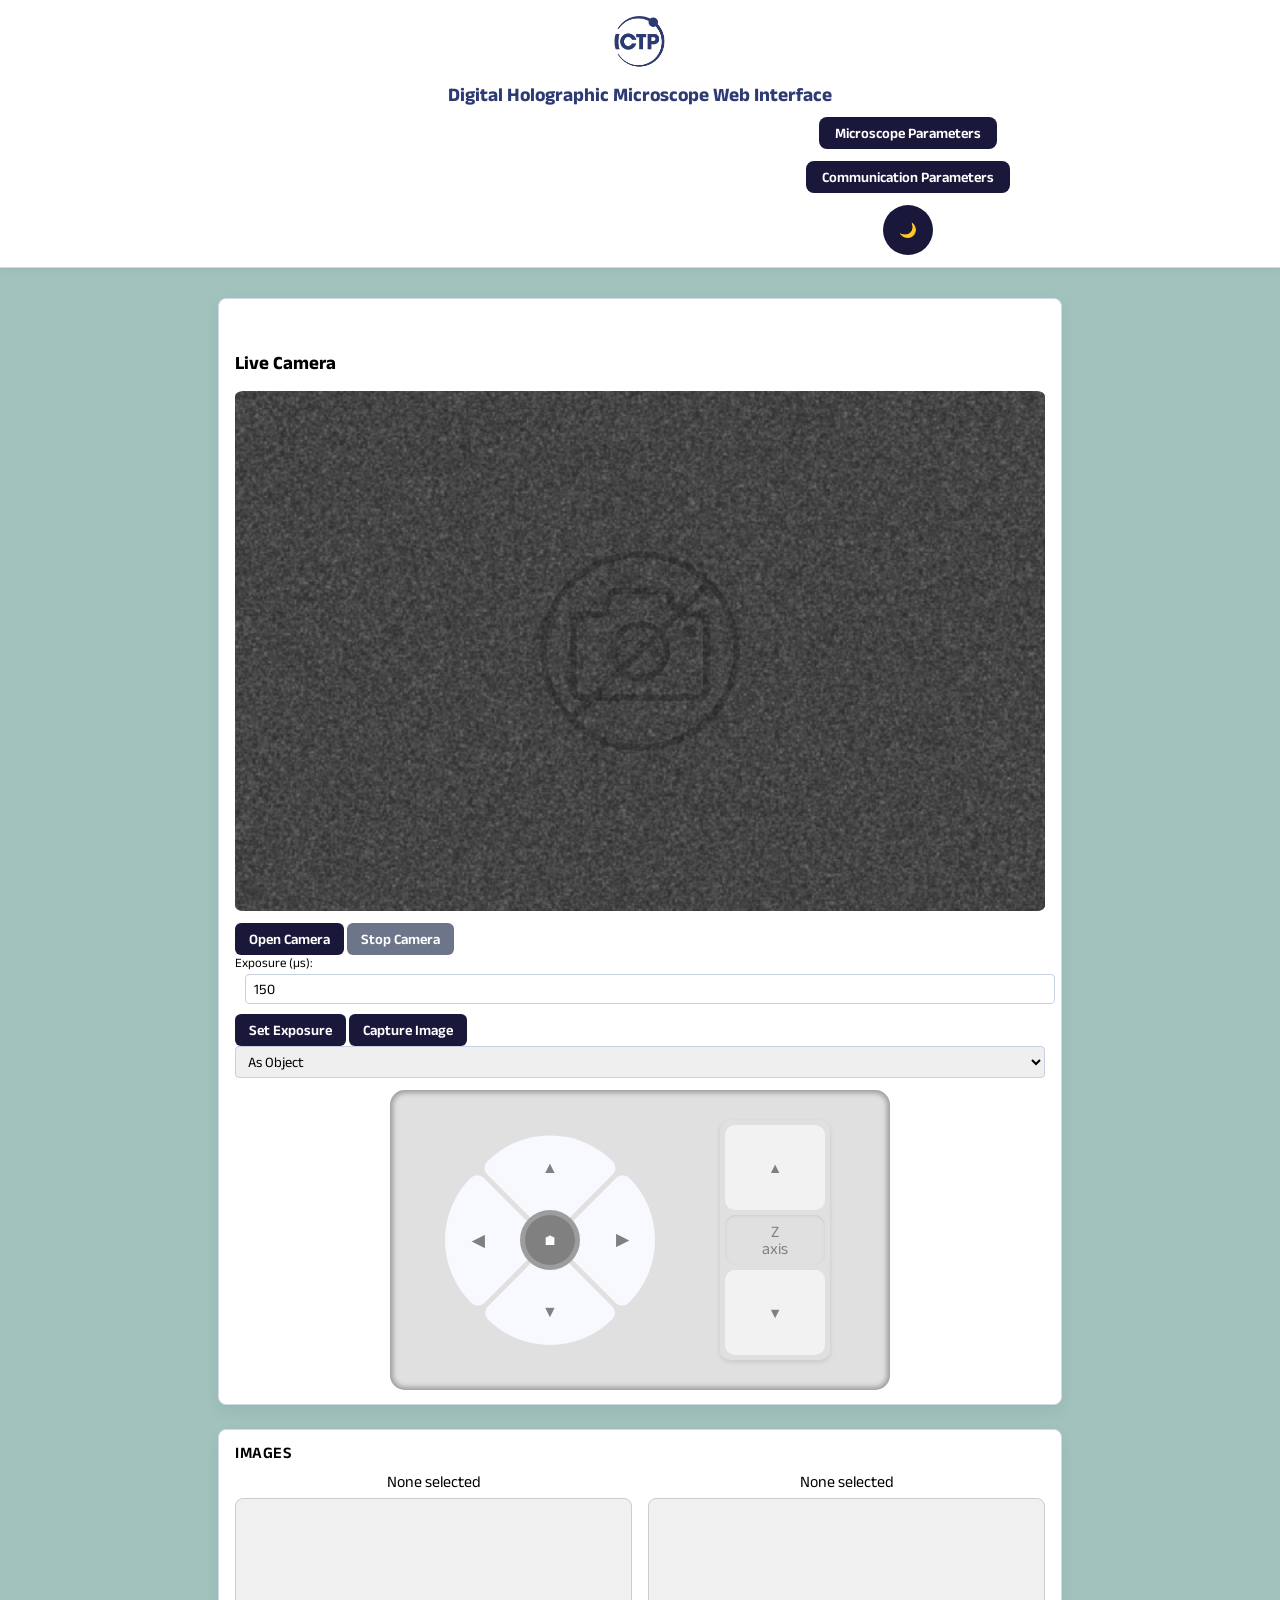
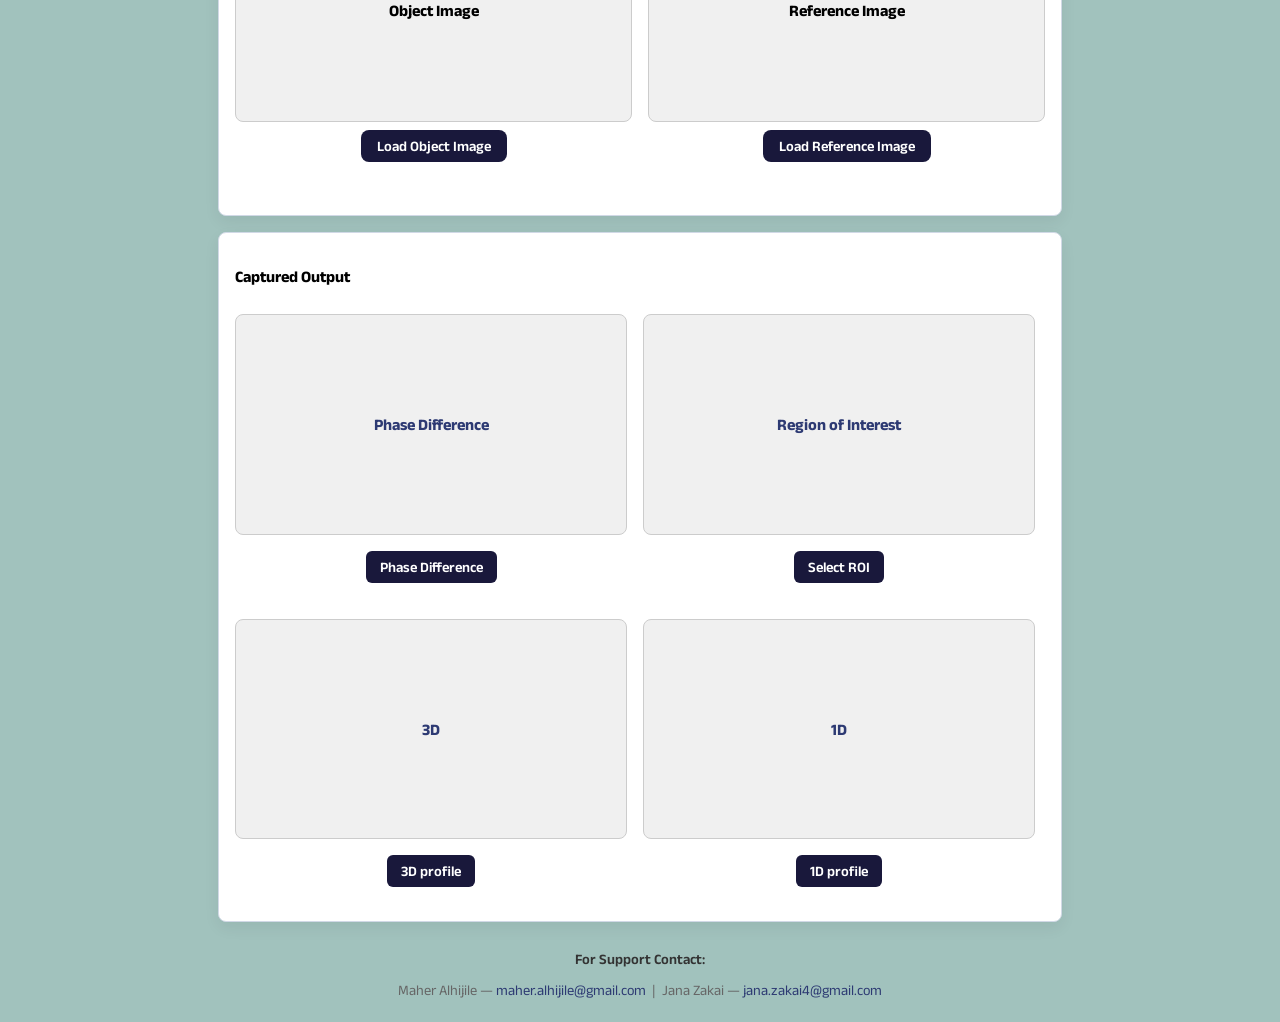
==== commit 9e064ad2: "added dark mode" ====
--- a/remote_ver/Frontend/src/index.html
+++ b/remote_ver/Frontend/src/index.html
@@ -32,8 +32,12 @@
       <h1>Digital Holographic Microscope Web Interface</h1>
       <nav class="nav-bar">
         <ul>
-          <li> <button onclick="openPopup('popup1')">Microscope Parameters</button></li>
-          <li><button onclick="openPopup('popup2')">Communication Parameters</button></li>
+          <li> <button onclick="openPopup('popup1')" class="styled-btn">Microscope Parameters</button></li>
+          <li><button onclick="openPopup('popup2')" class="styled-btn">Communication Parameters</button></li>
+          <li><button id="themeToggle" class="styled-btn">🌙</button></li>
+
+          
+
         </ul>
       </nav>
 
@@ -222,10 +226,18 @@
               <div class="movment-container">
                 <div class="o-pad">
                   <div class="square">
-                    <button id="top" class="dirctional-btn"><p id="topText">▲</p></button>
-                    <button id="right" class="dirctional-btn"><p id="rightText">▶</p></button>
-                    <button id="left" class="dirctional-btn"><p id="leftText">◀</p></button>
-                    <button id="bottom" class="dirctional-btn"><p id="bottomText">▼</p></button>
+                    <button id="top" class="dirctional-btn">
+                      <p id="topText">▲</p>
+                    </button>
+                    <button id="right" class="dirctional-btn">
+                      <p id="rightText">▶</p>
+                    </button>
+                    <button id="left" class="dirctional-btn">
+                      <p id="leftText">◀</p>
+                    </button>
+                    <button id="bottom" class="dirctional-btn">
+                      <p id="bottomText">▼</p>
+                    </button>
                   </div>
                   <button id="center">🏠︎</button>
                   <div class="circle"></div>
@@ -241,6 +253,8 @@
         </div>
       </div>
     </div>
+
+
 
     <!-- row 3: footer -->
     <footer class="project-footer">
--- a/remote_ver/Frontend/src/css/styles.css
+++ b/remote_ver/Frontend/src/css/styles.css
@@ -5,12 +5,44 @@
     --card-bg: #ffffff;
     --border: #d1d9e6;
     --shadow: rgba(0, 0, 0, 0.06);
+    --ictpBlue: #2d3a73;
+    --headerColor: #2d3a73;
+    --btnColor: #19183B;
+    --btnText: white;
     font-family: system-ui, -apple-system, BlinkMacSystemFont, sans-serif;
   }
 
   * {
     font-family: 'Anek Latin', sans-serif;
     box-sizing: border-box;
+  }
+
+  body.dark-mode {
+    --bg: #121212;
+    --card-bg: #1e1e1e;
+    --border: #333;
+    --shadow: rgba(0, 0, 0, 0.8);
+    --ictpBlue: black;
+    --headerColor: white;
+    /* lighter text in dark mode */
+    --btnColor: lightGray;
+    --btnText: black;
+    color: #f1f1f1;
+    background: var(--bg);
+  }
+
+
+  body.dark-mode .main-header {
+    background: var(--card-bg);
+    border-bottom: 1px solid var(--border);
+  }
+
+  body.dark-mode footer {
+    color: #aaa;
+  }
+
+  body.dark-mode a {
+    color: #4c8dff;
   }
 
   .container {
@@ -50,6 +82,8 @@
     /* remove any padding if needed */
   }
 
+
+
   .main-header .logo {
     height: 100px;
     /* adjust size as needed */
@@ -141,10 +175,8 @@
   body {
     margin: 0;
     padding: 0px;
-
     height: 100vh;
     background: #A1C2BD;
-    color: #2d3a73;
   }
 
 
@@ -299,8 +331,8 @@
     padding: 8px 14px;
     border: none;
     border-radius: 6px;
-    background: #19183B;
-    color: #fff;
+    background: var(--btnColor);
+    color: var(--btnText);
     cursor: pointer;
     font-size: 0.9rem;
     font-weight: 600;
@@ -537,6 +569,8 @@
 
   .output-images .output-box {
     width: 100%;
+    color: var(--ictpBlue);
+
     aspect-ratio: 16 / 9;
     /* maintain 16:9 ratio */
     border: 1px solid #ccc;
@@ -1067,7 +1101,7 @@
   .main-header h1 {
     font-size: 1.5rem;
     font-weight: 700;
-    color: #2d3a73;
+    color: var(--headerColor);
     margin: 0;
     /* remove extra spacing */
     text-align: left;
@@ -1113,19 +1147,24 @@
     cursor: pointer;
   }
 
+  #themeToggle{
+    border-radius: 100%;
+    width: 50px;
+    height: 50px;
+  }
 
   .styled-btn {
     display: inline-block;
     padding: 8px 16px;
     border-radius: var(--radius);
-    background-color: var(--card-bg);
-    border: 1px solid var(--border);
-    box-shadow: 0 6px 16px var(--shadow);
+
+    background: var(--btnColor);
+    color: var(--btnText);
+
+    border: none;
     cursor: pointer;
     font-size: 0.9rem;
     font-weight: 600;
-    color: white;
-    background-color: #19183B;
     transition: transform 0.2s, filter 0.2s;
   }
 
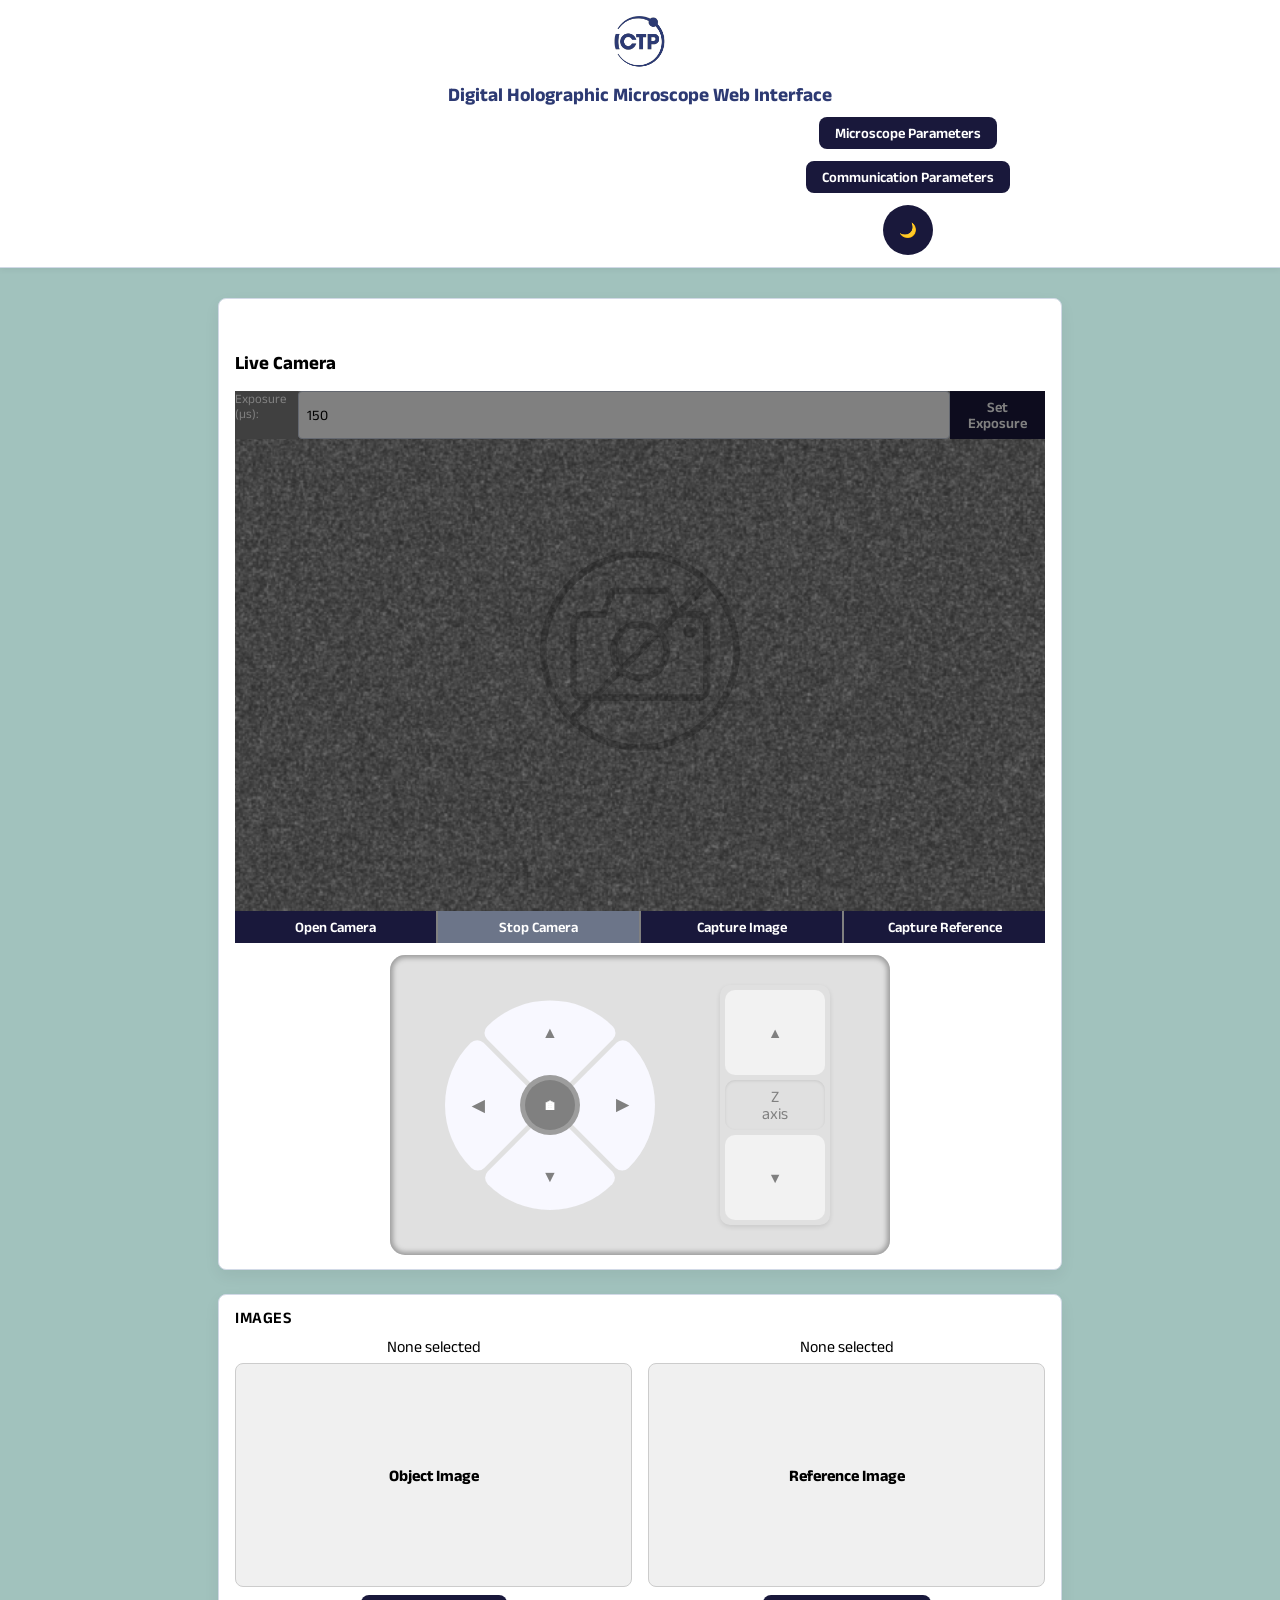
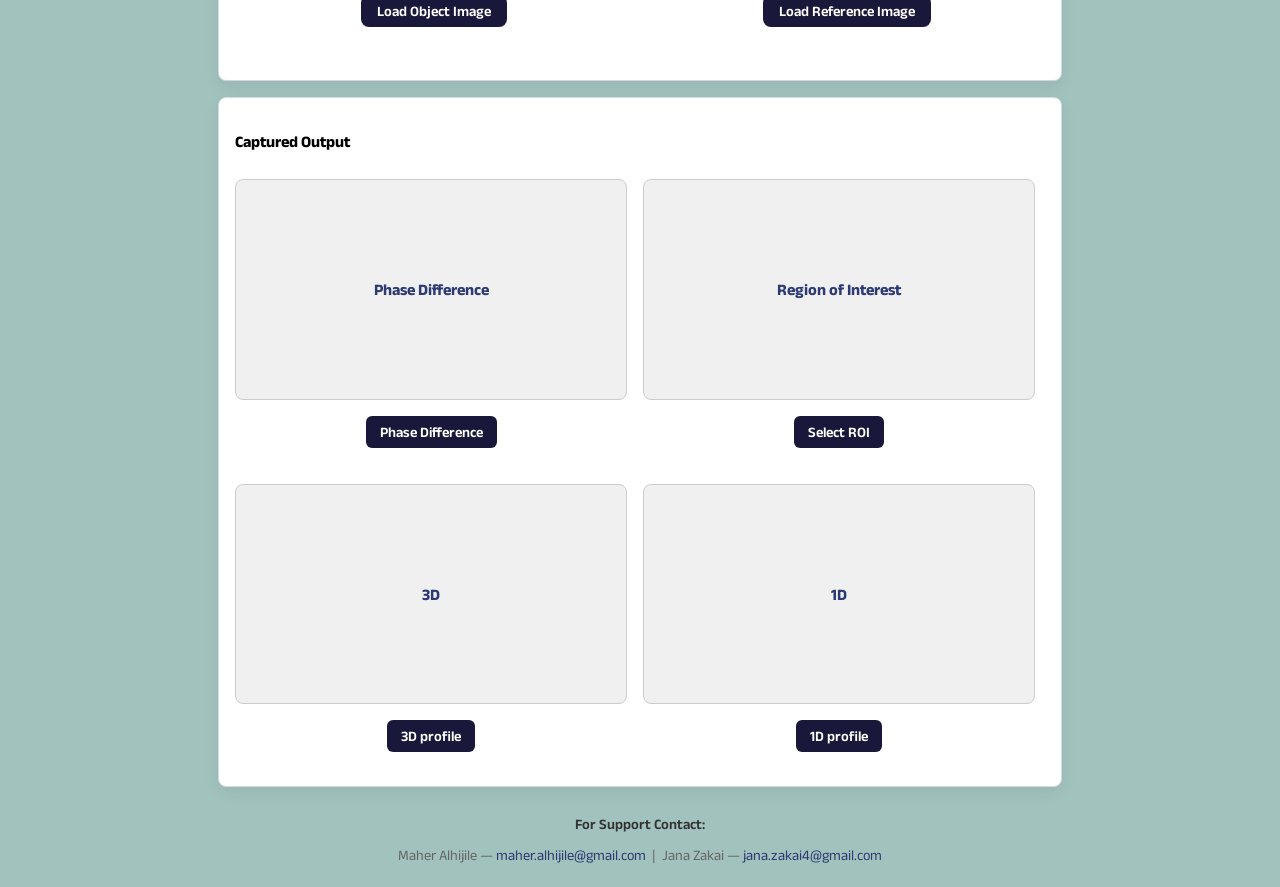
==== commit aaa43fef: "some changes to button postion" ====
--- a/remote_ver/Frontend/src/index.html
+++ b/remote_ver/Frontend/src/index.html
@@ -36,7 +36,7 @@
           <li><button onclick="openPopup('popup2')" class="styled-btn">Communication Parameters</button></li>
           <li><button id="themeToggle" class="styled-btn">🌙</button></li>
 
-          
+
 
         </ul>
       </nav>
@@ -202,24 +202,39 @@
         <div class="camAll">
           <div class="camera-box">
             <div id="cameraContainer" style="margin-top: 20px;">
+
               <h3>Live Camera</h3>
               <div class="cameraBox">
+
+                <div class="exposureContainer">
+                  <div class="labelContainer"> <label for="exposureInput">Exposure (μs):</label>
+                  </div>
+                  <input type="number" id="exposureInput" value="150" step="10" />
+                  <button id="setExposureBtn">Set Exposure</button> 
+                </div>
+
                 <img id="cameraStream" src="../resources/no-cam.svg" style="max-width: 100%;" />
               </div>
-            </div>
-
-            <div class="controls">
-              <button id="openCam">Open Camera</button>
-              <button id="stopCam" class="secondary">Stop Camera</button>
-              <label for="exposureInput">Exposure (μs):</label>
-              <input type="number" id="exposureInput" value="150" step="10" />
-              <button id="setExposureBtn">Set Exposure</button>
-              <button id="captureImageBtn">Capture Image</button>
-              <select id="captureType">
+
+              <div class="controls">
+
+                <button id="openCam">Open Camera</button>
+                <button id="stopCam" class="secondary">Stop Camera</button>
+                <!-- <button id="setExposureBtn">Set Exposure</button> -->
+                <button id="captureImageBtn">Capture Image</button>
+                <button id="captureRefernceBtn">Capture Reference</button>
+
+
+                <!-- <select id="captureType">
                 <option value="object">As Object</option>
                 <option value="reference">As Reference</option>
-              </select>
-            </div>
+              </select> -->
+              </div>
+
+
+            </div>
+
+
 
             <!-- Directional pad -->
             <div class="camStuff">
--- a/remote_ver/Frontend/src/css/styles.css
+++ b/remote_ver/Frontend/src/css/styles.css
@@ -9,8 +9,10 @@
     --headerColor: #2d3a73;
     --btnColor: #19183B;
     --btnText: white;
+    --boxBG: #f0f0f0;
     font-family: system-ui, -apple-system, BlinkMacSystemFont, sans-serif;
   }
+
 
   * {
     font-family: 'Anek Latin', sans-serif;
@@ -18,8 +20,9 @@
   }
 
   body.dark-mode {
-    --bg: #121212;
-    --card-bg: #1e1e1e;
+    --boxBG: lightGray;
+    --bg: #2e3440;
+    --card-bg: #22272f;
     --border: #333;
     --shadow: rgba(0, 0, 0, 0.8);
     --ictpBlue: black;
@@ -27,6 +30,7 @@
     /* lighter text in dark mode */
     --btnColor: lightGray;
     --btnText: black;
+
     color: #f1f1f1;
     background: var(--bg);
   }
@@ -223,8 +227,33 @@
   }
 
 
+
+  .exposureContainer {
+    display: flex;
+  }
+
+  .exposureContainer button {
+    border-radius: 0;
+  }
+
+  .exposureContainer button:hover {
+    background-color: #333;
+    /* example hover background */
+    color: #fff;
+    transform: none !important;
+    filter: none !important;
+  }
+
+
+  .labelContainer {
+    background-color: gray;
+    color: white;
+
+  }
+
   .cameraBox {
-    border-radius: 1%;
+    border-radius: 1% 1% 0 0;
+
     width: 810px;
     height: 520px;
     background-color: gainsboro;
@@ -337,6 +366,10 @@
     font-size: 0.9rem;
     font-weight: 600;
     transition: filter 0.2s, transform 0.2s, background 0.2s;
+  }
+
+  #center {
+    color: white;
   }
 
   button.secondary {
@@ -613,7 +646,7 @@
 
 
   .output-box {
-    background-color: #f0f0f0;
+    background-color: var(--boxBG);
     border: 1px solid #ccc;
     border-radius: var(--radius);
     display: flex;
@@ -944,6 +977,46 @@
     align-items: center;
     justify-items: center;
   }
+
+  .controls {
+    display: flex;
+    width: 100%;
+  }
+
+  .controls button {
+    border-radius: 0px;
+
+
+    /* left border */
+    border-right: 2px solid gray;
+    /* right border */
+  }
+
+  #captureRefernceBtn{
+    border: none;
+  }
+
+  .controls button:hover {
+    background-color: #333;
+
+
+    /* example hover background */
+    color: #fff;
+    /* example hover text */
+    transform: none !important;
+    /* prevent scaling */
+    filter: none !important;
+    /* prevent brightness change */
+  }
+
+
+  .controls>* {
+    flex: 1;
+    /* each child takes equal space */
+    text-align: center;
+    /* optional: center text inside */
+  }
+
 
   /* Focus controls container */
   .focus-controls {
@@ -1147,7 +1220,7 @@
     cursor: pointer;
   }
 
-  #themeToggle{
+  #themeToggle {
     border-radius: 100%;
     width: 50px;
     height: 50px;
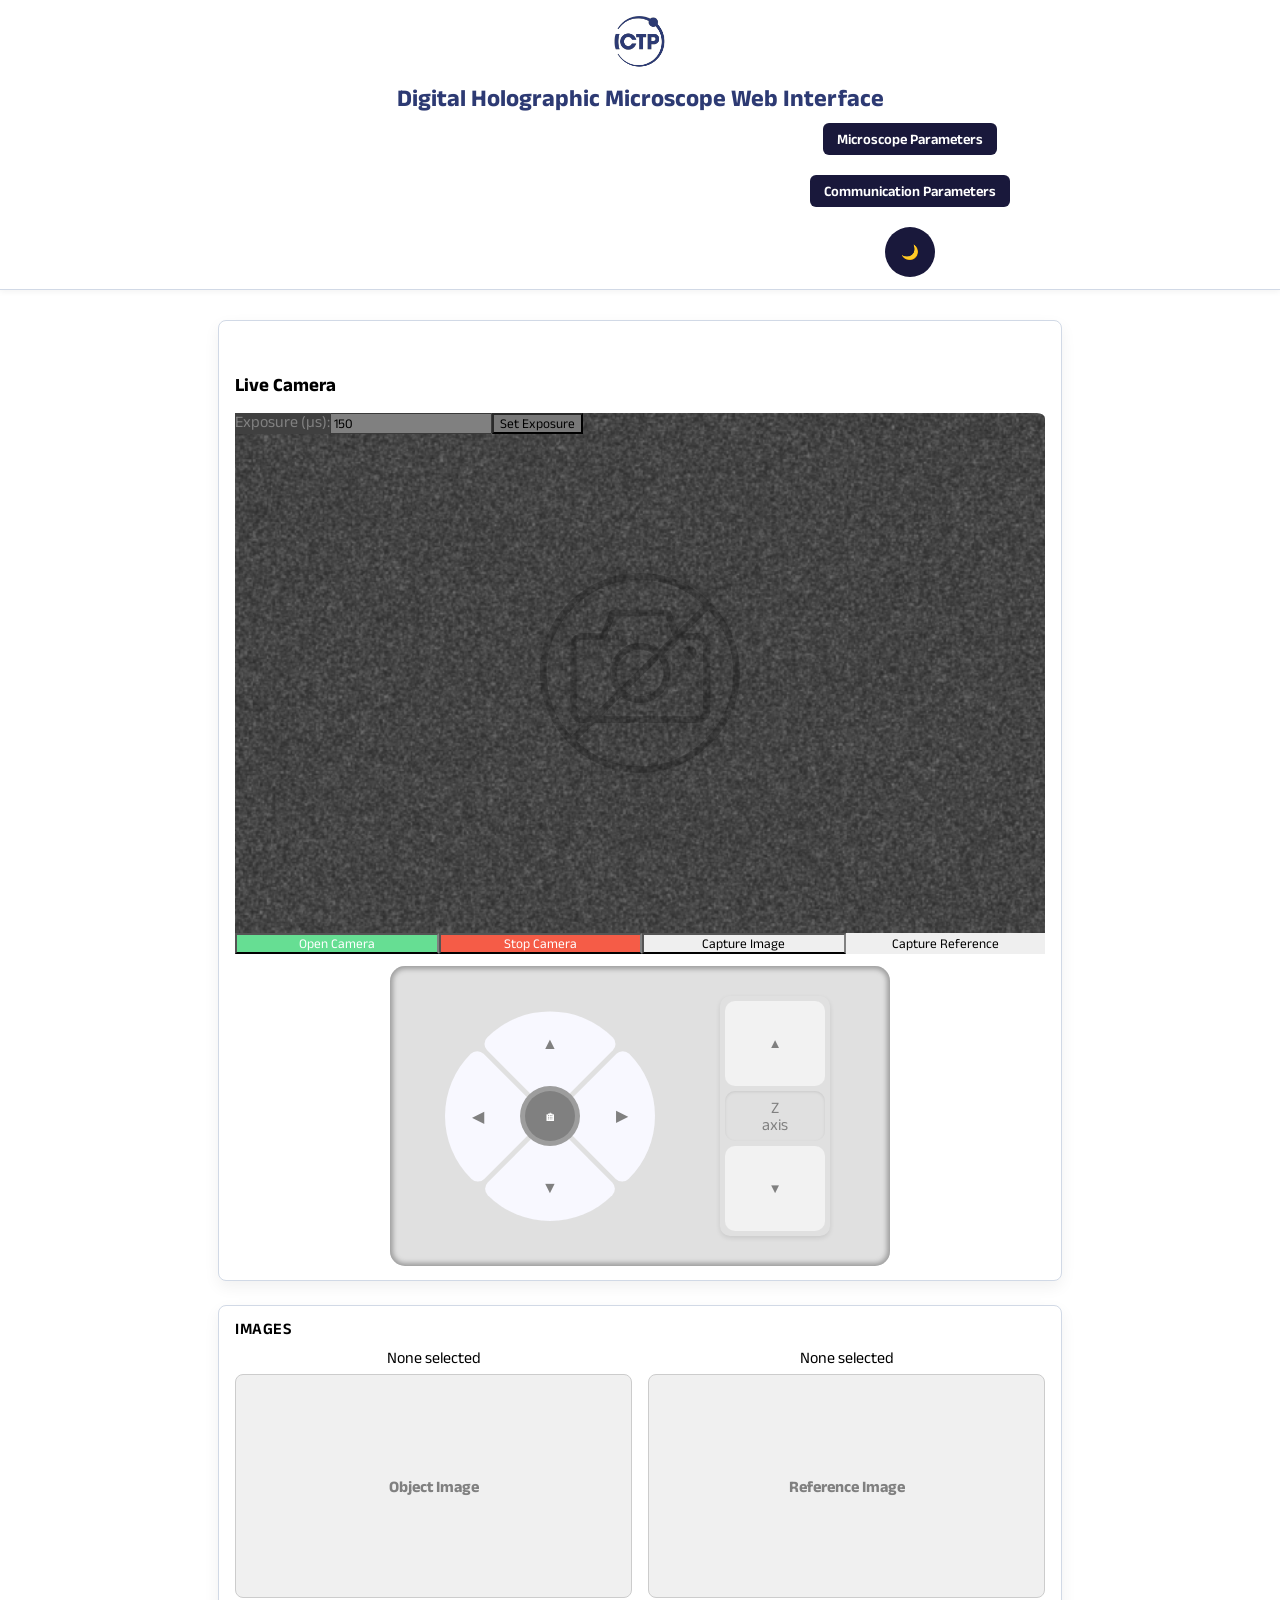
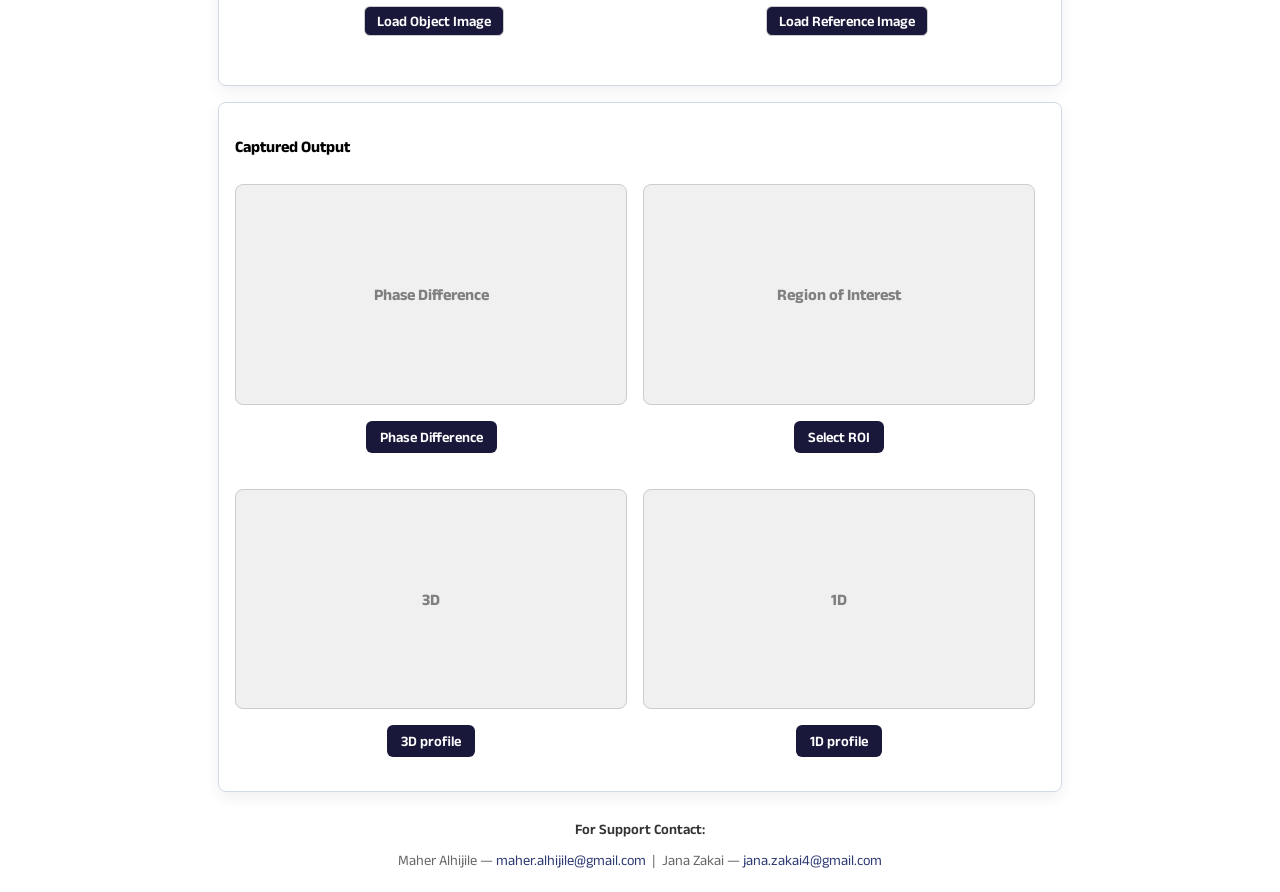
==== commit ca5b08b1: "a lot of css file cleaning" ====
--- a/remote_ver/Frontend/src/index.html
+++ b/remote_ver/Frontend/src/index.html
@@ -32,9 +32,9 @@
       <h1>Digital Holographic Microscope Web Interface</h1>
       <nav class="nav-bar">
         <ul>
-          <li> <button onclick="openPopup('popup1')" class="styled-btn">Microscope Parameters</button></li>
-          <li><button onclick="openPopup('popup2')" class="styled-btn">Communication Parameters</button></li>
-          <li><button id="themeToggle" class="styled-btn">🌙</button></li>
+          <li> <button onclick="openPopup('popup1')" class="mainBtn">Microscope Parameters</button></li>
+          <li><button onclick="openPopup('popup2')" class="mainBtn">Communication Parameters</button></li>
+          <li><button id="themeToggle" class="mainBtn">🌙</button></li>
 
 
 
@@ -131,23 +131,23 @@
             <div class="output-images-vertical" id="outputImages">
               <!-- Object Image -->
               <div class="output-group">
-                <span id="objectLabel">None selected</span>
+                <span id="objectLabel" class="normalText">None selected</span>
                 <div class="output-box" id="objectImageOutput">
-                  <span id="opjectImagePlaceholder">Object Image</span>
-
-                </div>
-                <label class="custom-file-upload styled-btn" for="imageFile">Load Object Image</label>
-                <input type="file" id="imageFile" accept="image/*">
+                  <span id="opjectImagePlaceholder" class="output-box-text">Object Image</span>
+
+                </div>
+                <label class="custom-file-upload mainBtn" for="imageFile">Load Object Image</label>
+                <input type="file" id="imageFile" accept="image/*" class="hiddenInputField">
               </div>
 
               <!-- Reference Image -->
               <div class="output-group">
-                <span id="referenceLabel">None selected</span>
+                <span id="referenceLabel" class="normalText">None selected</span>
                 <div class="output-box" id="referenceImageOutput">
-                  <span id="referenceImagePlaceholder">Reference Image</span>
-                </div>
-                <label class="custom-file-upload styled-btn" for="refFile">Load Reference Image</label>
-                <input type="file" id="refFile" accept="image/*">
+                  <span id="referenceImagePlaceholder" class="output-box-text">Reference Image</span>
+                </div>
+                <label class="custom-file-upload mainBtn" for="refFile">Load Reference Image</label>
+                <input type="file" id="refFile" accept="image/*" class="hiddenInputField">
               </div>
 
             </div>
@@ -158,37 +158,37 @@
 
 
         <!-- Captured Output -->
-        <div class="camera-output" id="cameraOutput">
-          <h4>Captured Output</h4>
-          <div class="output-images" id="outputImages">
+        <div class="capturedOutputContainer" id="capturedOutputContainer">
+          <h4 class="normalText">Captured Output</h4>
+          <div class="outputContainer" id="outputContainer">
 
             <div class="output-group">
               <div class="output-box" id="phaseOutput">
-                <span>Phase Difference</span>
-              </div>
-              <button id="phaseDiff" type="button">Phase Difference</button>
+                <span class="output-box-text">Phase Difference</span>
+              </div>
+              <button id="phaseDiff" type="button" class="mainBtn">Phase Difference</button>
             </div>
 
             <div class="output-group">
               <div class="output-box" id="roiOutput">
-                <span id="xxx">Region of Interest</span>
-              </div>
-              <button id="selectRoiBtn" type="button">Select ROI</button>
+                <span id="xxx" class="output-box-text">Region of Interest</span>
+              </div>
+              <button id="selectRoiBtn" type="button" class="mainBtn">Select ROI</button>
             </div>
 
 
             <div class="output-group">
               <div class="output-box" id="output3D">
-                <span>3D</span>
-              </div>
-              <button id="3dbtn">3D profile</button>
+                <span class="output-box-text">3D</span>
+              </div>
+              <button id="3dbtn" class="mainBtn">3D profile</button>
             </div>
 
             <div class="output-group">
               <div class="output-box" id="output1D">
-                <span>1D</span>
-              </div>
-              <button id="1dbtn">1D profile</button>
+                <span class="output-box-text">1D</span>
+              </div>
+              <button id="1dbtn" class="mainBtn">1D profile</button>
             </div>
           </div>
         </div>
@@ -203,14 +203,14 @@
           <div class="camera-box">
             <div id="cameraContainer" style="margin-top: 20px;">
 
-              <h3>Live Camera</h3>
+              <h3 class="normalText">Live Camera</h3>
               <div class="cameraBox">
 
                 <div class="exposureContainer">
                   <div class="labelContainer"> <label for="exposureInput">Exposure (μs):</label>
                   </div>
                   <input type="number" id="exposureInput" value="150" step="10" />
-                  <button id="setExposureBtn">Set Exposure</button> 
+                  <button id="setExposureBtn">Set Exposure</button>
                 </div>
 
                 <img id="cameraStream" src="../resources/no-cam.svg" style="max-width: 100%;" />
--- a/remote_ver/Frontend/src/css/styles.css
+++ b/remote_ver/Frontend/src/css/styles.css
@@ -1,1285 +1,1184 @@
-  :root {
-    --gap: 12px;
-    --radius: 8px;
-    --bg: #f5f7fa;
-    --card-bg: #ffffff;
-    --border: #d1d9e6;
-    --shadow: rgba(0, 0, 0, 0.06);
-    --ictpBlue: #2d3a73;
-    --headerColor: #2d3a73;
-    --btnColor: #19183B;
-    --btnText: white;
-    --boxBG: #f0f0f0;
-    font-family: system-ui, -apple-system, BlinkMacSystemFont, sans-serif;
-  }
-
-
-  * {
-    font-family: 'Anek Latin', sans-serif;
-    box-sizing: border-box;
-  }
-
-  body.dark-mode {
-    --boxBG: lightGray;
-    --bg: #2e3440;
-    --card-bg: #22272f;
-    --border: #333;
-    --shadow: rgba(0, 0, 0, 0.8);
-    --ictpBlue: black;
-    --headerColor: white;
-    /* lighter text in dark mode */
-    --btnColor: lightGray;
-    --btnText: black;
-
-    color: #f1f1f1;
-    background: var(--bg);
-  }
-
-
-  body.dark-mode .main-header {
-    background: var(--card-bg);
-    border-bottom: 1px solid var(--border);
-  }
-
-  body.dark-mode footer {
-    color: #aaa;
-  }
-
-  body.dark-mode a {
-    color: #4c8dff;
-  }
-
-  .container {
-    display: flex;
-    gap: 24px;
-    max-width: 100%;
-    margin: 0 auto;
-    height: 100%;
-    justify-content: center;
-    align-items: stretch;
-    /* make children stretch vertically */
-  }
-
-  .main-header {
-    display: flex;
-    align-items: center;
-    justify-content: center;
-    /* or space-between if you have logo + nav */
-    gap: 0;
-    /* remove extra space between items */
-    padding: 0;
-    /* remove header padding */
-    margin: 0;
-    /* remove header margin */
-    background: #ffffff;
-    /* optional */
-    border-bottom: 1px solid #d1d9e6;
-    /* optional */
-    box-shadow: 0 2px 6px rgba(0, 0, 0, 0.05);
-    /* optional */
-  }
-
-  .main-header h1 {
-    margin: 0;
-    /* remove default h1 margins */
-    padding: 0;
-    /* remove any padding if needed */
-  }
-
-
-
-  .main-header .logo {
-    height: 100px;
-    /* adjust size as needed */
-    object-fit: contain;
-  }
-
-  footer {
-    text-align: center;
-    padding: 10px;
-    font-size: 0.9rem;
-    color: #666;
-    background-color: transparent;
-  }
-
-  footer h4 {
-    margin-bottom: 5px;
-    font-weight: 600;
-    color: #333;
-    /* optional: make heading slightly darker */
-  }
-
-  footer a {
-    color: #2d3a73;
-    text-decoration: none;
-  }
-
-  footer a:hover {
-    text-decoration: underline;
-  }
-
-
-  .page-wrapper {
-    display: grid;
-    grid-template-rows: auto 1fr auto;
-    min-height: 100vh;
-    /* full viewport height */
-  }
-
-
-  #processingOverlay {
-    /* hidden by default */
-    display: none;
-    /* hidden by default */
-
-    position: fixed;
-    top: 0;
-    left: 0;
-    width: 100%;
-    height: 100%;
-    background: rgba(0, 0, 0, 0.6);
-    z-index: 9999;
-
-    /* flexbox centering */
-    display: flex;
-    flex-direction: column;
-    justify-content: center;
-    align-items: center;
-
-    /* optional styling */
-    color: white;
-    font-size: 1.5em;
-    text-align: center;
-  }
-
-  .loader {
-    width: 48px;
-    height: 48px;
-    border-radius: 50%;
-    display: inline-block;
-    position: relative;
-    border: 10px solid;
-    border-color: rgba(255, 255, 255, 0.15) rgba(255, 255, 255, 0.25) rgba(255, 255, 255, 0.35) rgba(255, 255, 255, 0.5);
-    box-sizing: border-box;
-    animation: rotation 1s linear infinite;
-  }
-
-  @keyframes rotation {
-    0% {
-      transform: rotate(0deg);
-    }
-
-    100% {
-      transform: rotate(360deg);
-    }
-  }
-
-
-
-  body {
-    margin: 0;
-    padding: 0px;
-    height: 100vh;
-    background: #A1C2BD;
-  }
-
-
-  .left {
-    display: flex;
-    flex-direction: column;
-    gap: 16px;
-    flex: 2;
-    /* takes twice the space of .right */
-  }
-
-  .right {
-    display: flex;
-    flex-direction: column;
-    gap: 16px;
-    flex: 1;
-    /* keeps its width smaller */
-  }
-
-  .left>*,
-  .right>* {
-    flex-grow: 1;
-  }
-
-  .left {
-    display: flex;
-    flex-direction: column;
-    gap: 16px;
-    flex: 2;
-    /* takes twice the space of .right */
-  }
-
-  .right {
-    display: flex;
-    flex-direction: column;
-    gap: 16px;
-    flex: 1;
-    /* keeps its width smaller */
-  }
-
-  .left>*,
-  .right>* {
-    flex-grow: 1;
-  }
-
-
-
-  .exposureContainer {
-    display: flex;
-  }
-
-  .exposureContainer button {
-    border-radius: 0;
-  }
-
-  .exposureContainer button:hover {
-    background-color: #333;
-    /* example hover background */
-    color: #fff;
-    transform: none !important;
-    filter: none !important;
-  }
-
-
-  .labelContainer {
-    background-color: gray;
-    color: white;
-
-  }
-
-  .cameraBox {
-    border-radius: 1% 1% 0 0;
-
-    width: 810px;
-    height: 520px;
-    background-color: gainsboro;
-    background-image: url('../../resources/noise.gif');
-    background-size: cover;
-    background-repeat: no-repeat;
-    background-position: center;
-    filter: brightness(50%);
-    margin: 0 auto;
-    /* ensures horizontal centering */
-  }
-
-  .camAll {
-
-    background: var(--card-bg);
-    border: 1px solid var(--border);
-    border-radius: var(--radius);
-    padding: 14px 16px;
-    display: flex;
-    flex-direction: column;
-    gap: 8px;
-    box-shadow: 0 6px 16px var(--shadow);
-
-    align-items: center;
-    /* horizontally center all children */
-
-  }
-
-  .section {
-    background: var(--card-bg);
-    border: 1px solid var(--border);
-    border-radius: var(--radius);
-    padding: 14px 16px;
-    display: flex;
-    flex-direction: column;
-    gap: 8px;
-    box-shadow: 0 6px 16px var(--shadow);
-  }
-
-  .section h2 {
-    margin: 0 0 4px;
-    font-size: 1rem;
-    letter-spacing: 0.5px;
-    text-transform: uppercase;
-    font-weight: 600;
-  }
-
-  .row {
-    display: flex;
-    gap: 8px;
-    flex-wrap: wrap;
-  }
-
-
-  .section .row {
-    display: flex;
-    gap: 20px;
-    margin-bottom: 15px;
-  }
-
-  /* Each field takes 50% of row */
-  .section .field {
-    flex: 1;
-    display: flex;
-    align-items: center;
-    gap: 10px;
-  }
-
-  /* Fixed-width labels for alignment */
-  .section .field label {
-    width: 160px;
-    /* adjust this for longer labels */
-    font-size: 14px;
-    color: black;
-  }
-
-  /* Inputs and selects fill remaining space */
-  .section .field input,
-  .section .field select {
-    padding: 6px;
-    font-size: 14px;
-    border: 1px solid #ccc;
-    border-radius: 4px;
-    background: white;
-
-  }
-
-  label {
-    font-size: 0.8rem;
-    display: block;
-    margin-bottom: 4px;
-  }
-
-  input,
-  select {
-    padding: 6px 8px;
-    border: 1px solid #c7d0e0;
-    border-radius: 4px;
-    font-size: 0.9rem;
-    width: 100%;
-  }
-
-  button {
-    padding: 8px 14px;
-    border: none;
-    border-radius: 6px;
-    background: var(--btnColor);
-    color: var(--btnText);
-    cursor: pointer;
-    font-size: 0.9rem;
-    font-weight: 600;
-    transition: filter 0.2s, transform 0.2s, background 0.2s;
-  }
-
-  #center {
-    color: white;
-  }
-
-  button.secondary {
-    background: #6c7589;
-  }
-
-  button.sm {
-    padding: 6px 10px;
-    font-size: 0.75rem;
-  }
-
-  /* Hover effect for all buttons except directional pad and focus */
-  button:not(.dirctional-btn):not(#focus):not(#unfocus):not(#center):hover {
-    filter: brightness(1.2);
-    /* slightly lighten the button */
-    transform: scale(1.05);
-    /* slight enlargement */
-  }
-
-  .small-text {
-    font-size: 0.7rem;
-    color: black;
-  }
-
-  .btn-group {
-    display: flex;
-    gap: 6px;
-    flex-wrap: wrap;
-  }
-
-  .camera-output {
-    background: var(--card-bg);
-    border: 1px solid var(--border);
-    border-radius: var(--radius);
-    padding: 14px 16px;
-    display: flex;
-    flex-direction: column;
-    gap: 8px;
-    box-shadow: 0 6px 16px var(--shadow);
-  }
-
-  .output-group {
-    display: flex;
-    flex-direction: column;
-    align-items: center;
-    /* <--- centers the button horizontally */
-    justify-content: center;
-    gap: 8px;
-    margin-bottom: 20px;
-  }
-
-  .output-group button {
-    margin-top: 8px;
-  }
-
-
-  .camera-box {
-    flex: 1;
-    display: flex;
-    flex-direction: column;
-    gap: 12px;
-  }
-
-  .controls input {
-    margin: 0px 0px 10px 10px;
-  }
-
-
-
-  #cameraStream {
-
-    position: absolute;
-    top: 50%;
-    left: 50%;
-    transform: translate(-50%, -50%);
-    /* center the SVG */
-    width: 200px;
-    /* adjust as needed */
-    height: auto;
-    pointer-events: none;
-    /* allows clicks through it */
-    opacity: 0.2;
-    /* 0 = fully transparent, 1 = fully opaque */
-
-  }
-
-
-  .camera-header {
-    font-weight: 600;
-    margin-bottom: 4px;
-  }
-
-  video {
-    border: 1px solid #c7d0e0;
-    border-radius: 6px;
-    width: 100%;
-    max-height: 400px;
-    background: #000;
-  }
-
-
-
-  /* Directional pad */
-  .directional-container {
-    margin-top: 12px;
-    width: 100%;
-    display: flex;
-    flex-direction: row;
-    align-items: center;
-    /* vertical center */
-    justify-content: center;
-    /* horizontal center */
-    gap: 6px;
-  }
-
-  #slideDiv {
-    position: fixed;
-    top: 0;
-    left: -300px;
-    /* hidden off-screen */
-    width: 300px;
-    height: 100%;
-    background: #333;
-    color: black;
-    padding: 20px;
-    box-shadow: 2px 0 10px rgba(0, 0, 0, 0.5);
-    transition: left 0.3s ease;
-    z-index: 1000;
-  }
-
-  #slideDiv.active {
-    left: 0;
-  }
-
-  #toggleBtn {
-    position: absolute;
-    top: 20px;
-    right: -100px;
-    /* visible even when panel is hidden */
-    width: 100px;
-    height: 40px;
-    background-color: #555;
-    color: white;
-    border: none;
-    cursor: pointer;
-    border-radius: 0 5px 5px 0;
-    box-shadow: 2px 2px 5px rgba(0, 0, 0, 0.3);
-  }
-
-  #toggleBtn:hover {
-    background-color: #777;
-  }
-
-
-  /* Container for the side menu */
-  .side-menu-container {
-    position: fixed;
-    top: 0;
-    left: 0;
-    height: 100%;
-    width: 250px;
-    transform: translateX(-200px);
-    /* Hide most of it */
-    background-color: #2c3e50;
-    transition: transform 0.3s ease;
-    display: flex;
-    flex-direction: column;
-    z-index: 1000;
-  }
-
-
-  /* Expand on hover */
-  .side-menu-container:hover {
-    transform: translateX(0);
-  }
-
-  /* Buttons always visible on the edge */
-  .side-buttons {
-    position: absolute;
-    top: 100px;
-    left: 200px;
-    transform: translateY(-50%);
-    display: flex;
-    flex-direction: column;
-    gap: 10px;
-  }
-
-  .side-buttons button {
-    width: 50px;
-    height: 50px;
-    background-color: #34495e;
-    color: white;
-    border: none;
-    cursor: pointer;
-    font-size: 18px;
-  }
-
-  .side-buttons {
-    left: 250px;
-  }
-
-  /* Content inside the sliding menu */
-  .menu-content {
-    padding: 20px;
-    color: white;
-    flex-grow: 1;
-  }
-
-  .content-section {
-    display: none;
-  }
-
-  .content-section.active {
-    display: block;
-  }
-
-  .output-images {
-    display: grid;
-    /* use grid layout */
-    grid-template-columns: repeat(2, 1fr);
-    /* 2 columns of equal width */
-    grid-template-rows: repeat(2, auto);
-    /* 2 rows, height adjusts to content */
-    gap: 16px;
-    /* spacing between items */
-    width: 800px;
-    max-width: 100%;
-    box-sizing: border-box;
-  }
-
-  .output-images .output-box {
-    width: 100%;
-    color: var(--ictpBlue);
-
-    aspect-ratio: 16 / 9;
-    /* maintain 16:9 ratio */
-    border: 1px solid #ccc;
-    border-radius: var(--radius);
-    display: flex;
-    justify-content: center;
-    align-items: center;
-  }
-
-  .output-images-vertical {
-    display: grid;
-    grid-template-columns: repeat(2, 1fr);
-    /* default: 2 columns */
-    grid-template-rows: auto;
-    gap: 16px;
-    width: 100%;
-    /* fill container */
-    max-width: 1920px;
-    box-sizing: border-box;
-  }
-
-  .output-images-vertical .output-box {
-    width: 100%;
-    aspect-ratio: 16 / 9;
-    border: 1px solid #ccc;
-    border-radius: var(--radius);
-    display: flex;
-    justify-content: center;
-    align-items: center;
-  }
-
-  /* Switch to 1 column when width is 90% of 2k screen (~1728px) */
-  @media (min-width: 3000px) {
+    /* Responsive: stack logo, title, nav */
+    @media (max-width: 1280px) {
+      .main-header {
+        flex-direction: column;
+        align-items: center;
+        text-align: center;
+      }
+
+      .main-header h1 {
+        font-size: 1.2rem;
+      }
+
+      .nav-bar ul {
+        flex-direction: column;
+        gap: 12px;
+      }
+    }
+
+    @media (max-width: 1920px) {
+      .container {
+        flex-direction: column-reverse;
+        /* right first, left below */
+      }
+
+      .left,
+      .right {
+        flex: none;
+        /* stop shrinking */
+        width: 100%;
+        /* take full width */
+      }
+    }
+
+
+    /* Switch to 1 column when width is 90% of 2k screen (~1728px) */
+    @media (min-width: 3000px) {
+      .output-images-vertical {
+        grid-template-columns: 1fr;
+        /* 1 column */
+        grid-template-rows: auto;
+      }
+    }
+
+
+
+    /*******************************************************************************/
+
+
+    :root {
+      --gap: 12px;
+      --radius: 8px;
+      --bg: #f5f7fa;
+      --card-bg: #ffffff;
+      --border: #d1d9e6;
+      --shadow: rgba(0, 0, 0, 0.06);
+      --ictpBlue: #2d3a73;
+      --headerColor: #2d3a73;
+      --btnColor: #19183B;
+      --btnText: white;
+      --boxBG: #f0f0f0;
+      --normalText: black;
+
+      --output-box-text: gray;
+      font-family: system-ui, -apple-system, BlinkMacSystemFont, sans-serif;
+    }
+
+
+    * {
+      font-family: 'Anek Latin', sans-serif;
+      box-sizing: border-box;
+    }
+
+
+    body {
+      margin: 0;
+      padding: 0px;
+      height: 100vh;
+      /* background: #A1C2BD; */
+    }
+
+
+
+    /*******************************************************************************/
+
+    .normalText{
+      color: var(--normalText);
+    }
+    /*******************************************************************************/
+
+    .main-header {
+  display: flex;
+  align-items: center;
+  justify-content: flex-start;
+  gap: 12px;
+  padding: 12px 30vh;
+  margin: 0 0 30px 0;
+  background: #fff;
+  border-bottom: 1px solid #d1d9e6;
+  box-shadow: 0 2px 6px rgba(0, 0, 0, 0.05);
+  position: sticky;
+  top: 0;
+  z-index: 1000;
+}
+
+.main-header .logo {
+  height: 60px;
+  flex-shrink: 0;
+  object-fit: contain;
+}
+
+.main-header h1 {
+  font-size: 1.5rem;
+  font-weight: 700;
+  color: var(--headerColor);
+  margin: 0;
+  text-align: left;
+}
+
+.nav-bar {
+  margin-left: auto;
+}
+
+.nav-bar ul {
+  display: flex;
+  gap: 20px;
+  margin: 0;
+  padding: 0;
+  list-style: none;
+}
+
+.nav-bar a {
+  text-decoration: none;
+  font-weight: 600;
+  color: #2d3a73;
+  padding: 6px 10px;
+  border-radius: 6px;
+  transition: background 0.2s, color 0.2s;
+}
+
+.nav-bar a:hover {
+  background: #2d3a73;
+  color: #fff;
+}
+
+
+    /*******************************************************************************/
+
+    .page-wrapper {
+      display: grid;
+      grid-template-rows: auto 1fr auto;
+      min-height: 100vh;
+      /* full viewport height */
+    }
+
+
+    .container {
+      display: flex;
+      gap: 24px;
+      max-width: 100%;
+      margin: 0 auto;
+      height: 100%;
+      justify-content: center;
+      align-items: stretch;
+      /* make children stretch vertically */
+    }
+
+
+
+    /* The 2 main sections of page*/
+    .left {
+      display: flex;
+      flex-direction: column;
+      gap: 16px;
+      flex: 2;
+      /* takes twice the space of .right */
+    }
+
+    .right {
+      display: flex;
+      flex-direction: column;
+      gap: 16px;
+      flex: 1;
+      /* keeps its width smaller */
+    }
+
+    .left>*,
+    .right>* {
+      flex-grow: 1;
+    }
+
+    .left {
+      display: flex;
+      flex-direction: column;
+      gap: 16px;
+      flex: 2;
+      /* takes twice the space of .right */
+    }
+
+    .right {
+      display: flex;
+      flex-direction: column;
+      gap: 16px;
+      flex: 1;
+      /* keeps its width smaller */
+    }
+
+    .left>*,
+    .right>* {
+      flex-grow: 1;
+    }
+
+    /*******************************************************************************/
+
+    .hiddenInputField {
+      display: none;
+    }
+
+
+    .mainBtn {
+      padding: 8px 14px;
+      border: none;
+      border-radius: 6px;
+      background: var(--btnColor);
+      color: var(--btnText);
+      cursor: pointer;
+      font-size: 0.9rem;
+      font-weight: 600;
+      transition: filter 0.2s, transform 0.2s, background 0.2s;
+    }
+
+    .mainBtn:hover {
+      filter: brightness(1.2);
+      /* slightly lighten the button */
+      transform: scale(1.05);
+    }
+
+    .custom-file-upload {
+      border: 1px solid #ccc;
+      display: inline-block;
+      padding: 6px 12px;
+      cursor: pointer;
+    }
+
+    /*******************************************************************************/
+
+
+    footer {
+      text-align: center;
+      padding: 10px;
+      font-size: 0.9rem;
+      color: #666;
+      background-color: transparent;
+    }
+
+    footer h4 {
+      margin-bottom: 5px;
+      font-weight: 600;
+      color: #333;
+      /* optional: make heading slightly darker */
+    }
+
+    footer a {
+      color: #2d3a73;
+      text-decoration: none;
+    }
+
+    footer a:hover {
+      text-decoration: underline;
+    }
+
+
+
+
+
+    /*******************************************************************************/
+    #processingOverlay {
+      /* hidden by default */
+      display: none;
+      /* hidden by default */
+      position: fixed;
+      top: 0;
+      left: 0;
+      width: 100%;
+      height: 100%;
+      background: rgba(0, 0, 0, 0.6);
+      z-index: 9999;
+
+      /* flexbox centering */
+      display: flex;
+      flex-direction: column;
+      justify-content: center;
+      align-items: center;
+
+      /* optional styling */
+      color: white;
+      font-size: 1.5em;
+      text-align: center;
+    }
+
+    .loader {
+      width: 48px;
+      height: 48px;
+      border-radius: 50%;
+      display: inline-block;
+      position: relative;
+      border: 10px solid;
+      border-color: rgba(255, 255, 255, 0.15) rgba(255, 255, 255, 0.25) rgba(255, 255, 255, 0.35) rgba(255, 255, 255, 0.5);
+      box-sizing: border-box;
+      animation: rotation 1s linear infinite;
+    }
+
+    @keyframes rotation {
+      0% {
+        transform: rotate(0deg);
+      }
+
+      100% {
+        transform: rotate(360deg);
+      }
+    }
+
+
+
+    .popup {
+      display: none;
+      /* hidden by default */
+      position: fixed;
+      top: 0;
+      left: 0;
+      width: 100vw;
+      height: 100vh;
+      background-color: rgba(0, 0, 0, 0.5);
+      /* overlay */
+      justify-content: center;
+      align-items: center;
+      z-index: 999;
+    }
+
+    .popup-content {
+      background: white;
+      padding: 20px;
+      border-radius: 8px;
+      min-width: 300px;
+      position: relative;
+    }
+
+    .close-btn {
+      position: absolute;
+      top: 5px;
+      right: 5px;
+      font-size: 18px;
+      cursor: pointer;
+      background: none;
+      color: red;
+    }
+
+
+    /*******************************************************************************/
+
+
+    .capturedOutputContainer {
+      background: var(--card-bg);
+      border: 1px solid var(--border);
+      border-radius: var(--radius);
+      padding: 14px 16px;
+      display: flex;
+      flex-direction: column;
+      gap: 8px;
+      box-shadow: 0 6px 16px var(--shadow);
+    }
+
+
+    .output-group {
+      display: flex;
+      flex-direction: column;
+      align-items: center;
+      /* <--- centers the button horizontally */
+      justify-content: center;
+      gap: 8px;
+      margin-bottom: 20px;
+    }
+
+    .output-group button {
+      margin-top: 8px;
+    }
+
+
+
+    .outputContainer {
+      display: grid;
+      /* use grid layout */
+      grid-template-columns: repeat(2, 1fr);
+      /* 2 columns of equal width */
+      grid-template-rows: repeat(2, auto);
+      /* 2 rows, height adjusts to content */
+      gap: 16px;
+      /* spacing between items */
+      width: 800px;
+      max-width: 100%;
+      box-sizing: border-box;
+    }
+
+    .outputContainer .output-box {
+      width: 100%;
+      color: var(--ictpBlue);
+
+      aspect-ratio: 16 / 9;
+      /* maintain 16:9 ratio */
+      border: 1px solid #ccc;
+      border-radius: var(--radius);
+      display: flex;
+      justify-content: center;
+      align-items: center;
+    }
+
     .output-images-vertical {
-      grid-template-columns: 1fr;
-      /* 1 column */
+      display: grid;
+      grid-template-columns: repeat(2, 1fr);
+      /* default: 2 columns */
       grid-template-rows: auto;
-    }
-  }
-
-
-  .output-box {
-    background-color: var(--boxBG);
-    border: 1px solid #ccc;
-    border-radius: var(--radius);
-    display: flex;
-    /* inline-flex isn’t needed unless inline behavior is required */
-    justify-content: center;
-    align-items: center;
-    font-weight: bold;
-    font-size: 1rem;
-    text-align: center;
-
-    /* Keep 16:9 aspect ratio */
-    aspect-ratio: 16 / 9;
-    width: 100%;
-    /* responsive width */
-    max-width: 480px;
-    /* optional: limit width */
-    min-height: auto;
-    /* height is determined by width & ratio */
-    box-sizing: border-box;
-  }
-
-
-
-  .focus-controls {
-    display: flex;
-    flex-direction: column;
-    gap: 10px;
-    justify-content: center;
-  }
-
-  .focus-controls button {
-    padding: 8px 12px;
-    min-width: 100px;
-  }
-
-  /* Container for the toggle buttons at the top */
-  .top-toggle-buttons {
-    display: none;
-    /* hidden initially */
-    margin: 15px auto;
-    text-align: center;
-    gap: 12px;
-    /* Flexbox for nice spacing */
-    display: none;
-    justify-content: center;
-    align-items: center;
-  }
-
-  /* Style for each toggle button */
-  .top-toggle-buttons button {
-    background-color: #007bff;
-    /* nice blue */
-    border: none;
-    color: white;
-    padding: 8px 18px;
-    font-size: 1rem;
-    border-radius: 5px;
-    cursor: pointer;
-    transition: background-color 0.3s ease;
-    user-select: none;
-  }
-
-  /* Hover effect */
-  .top-toggle-buttons button:hover {
-    background-color: #0056b3;
-  }
-
-  /* Optional: active/focus style */
-  .top-toggle-buttons button:focus,
-  .top-toggle-buttons button:active {
-    outline: none;
-    background-color: #004080;
-  }
-
-
-  #foucsingBtns {
-    display: flex;
-    flex-direction: column;
-    gap: 10px;
-    width: 60px;
-  }
-
-  .camStuff {
-    display: flex;
-    justify-content: center;
-    /* centers horizontally */
-    align-items: flex-start;
-    /* keeps it at the top vertically */
-    width: 100%;
-    /* height can be whatever your container needs */
-  }
-
-  #foucsingBtns button {
-    width: 60px;
-    height: 60px;
-    font-size: 36px;
-    cursor: pointer;
-    border: 1px solid #333;
-    background-color: #eee;
-    border-radius: 4px;
-    display: flex;
-    align-items: center;
-    justify-content: center;
-    user-select: none;
-  }
-
-  #foucsingBtns button:focus {
-    outline: 2px solid blue;
-  }
-
-
-  .popup {
-    display: none;
-    /* hidden by default */
-    position: fixed;
-    top: 0;
-    left: 0;
-    width: 100vw;
-    height: 100vh;
-    background-color: rgba(0, 0, 0, 0.5);
-    /* overlay */
-    justify-content: center;
-    align-items: center;
-    z-index: 999;
-  }
-
-  .popup-content {
-    background: white;
-    padding: 20px;
-    border-radius: 8px;
-    min-width: 300px;
-    position: relative;
-  }
-
-  .close-btn {
-    position: absolute;
-    top: 5px;
-    right: 5px;
-    font-size: 18px;
-    cursor: pointer;
-    background: none;
-    color: red;
-  }
-
-
-
-
-
-  .o-pad {
-    position: relative;
-    width: 200px;
-    height: 200px;
-    margin: 0;
-    /* removed 50px auto to allow container centering */
-  }
-
-  .square {
-    width: 200px;
-    height: 200px;
-    display: grid;
-    gap: 5px;
-    grid-template-columns: 1fr 1fr;
-    grid-template-rows: 1fr 1fr;
-    transform: rotate(45deg);
-    /* removed 50px auto */
-    position: relative;
-  }
-
-  .dirctional-btn {
-    width: 100%;
-    height: 100%;
-    display: flex;
-    justify-content: center;
-    align-items: center;
-    border: none;
-    cursor: pointer;
-
-    color: gray;
-    position: relative;
-    background-color: ghostwhite;
-    /* fresh green base */
-  }
-
-  .square button {
-    width: 100%;
-    height: 100%;
-    font-size: 16px;
-    cursor: pointer;
-    /* light gray */
-    position: relative;
-    overflow: hidden;
-    border-radius: 10px;
-    /* slight rounding for all buttons */
-  }
-
-  .square button::before {
-    content: '';
-    position: absolute;
-    top: 0;
-    left: 0;
-    width: 100%;
-    height: 100%;
-    opacity: 0;
-    transition: opacity 0.5s ease;
-    z-index: 0;
-  }
-
-  /* Gradient direction based on button ID with better colors */
-  #top::before {
-    background: linear-gradient(to bottom right, #32CD32, rgba(255, 127, 80, 0));
-  }
-
-  #right::before {
-    background: linear-gradient(to bottom left, #FF7F50, rgba(30, 144, 255, 0));
-  }
-
-  #bottom::before {
-    background: linear-gradient(to top left, #32CD32, rgba(50, 205, 50, 0));
-  }
-
-  #left::before {
-    background: linear-gradient(to top right, #FF7F50, rgba(255, 215, 0, 0));
-  }
-
-  #top::before {
-    background: linear-gradient(to bottom right, #32CD32, rgba(255, 127, 80, 0));
-  }
-
-
-  .square button:hover::before {
-    opacity: 1;
-  }
-
-  .square button span {
-    position: relative;
-    z-index: 1;
-  }
-
-  .circle {
-    position: absolute;
-    top: 50%;
-    /* adjusted for vertical centering */
-    left: 50%;
-    transform: translate(-50%, -50%);
-    width: 60px;
-    height: 60px;
-    background-color: #9d9d9d;
-    /* pink for contrast */
-    border-radius: 50%;
-  }
-
-  /* Center button styling with better color and hover */
-  #center {
-    position: absolute;
-    top: 50%;
-    /* adjusted for vertical centering */
-    left: 50%;
-    transform: translate(-50%, -50%);
-    border-radius: 50%;
-    width: 50px;
-    height: 50px;
-    background-color: gray;
-    /* bright orange-red */
-    cursor: pointer;
-    z-index: 10;
-    border: none;
-    transition: transform 0.2s ease, background-color 0.2s ease;
-  }
-
-  #center:hover {
-    transform: translate(-50%, -50%) scale(1.1);
-    background-color: lightblue;
-    /* lighter orange-red on hover */
-  }
-
-  /* Directional button corner rounding */
-  #top {
-    border-top-left-radius: 100%;
-
-  }
-
-  #right {
-    border-top-right-radius: 100%;
-  }
-
-  #left {
-    border-bottom-left-radius: 100%;
-  }
-
-  #bottom {
-    border-bottom-right-radius: 100%;
-  }
-
-  #topText {
-    transform: rotate(-45deg);
-  }
-
-  #rightText {
-    transform: rotate(-45deg);
-  }
-
-  #leftText {
-    transform: rotate(-45deg);
-  }
-
-  #bottomText {
-    transform: rotate(-45deg);
-  }
-
-
-  .movment-container {
-    display: grid;
-    grid-template-columns: auto auto;
-    gap: 10px;
-    height: 300px;
-    width: 500px;
-    padding: 30px;
-    border-radius: 15px;
-
-    /* Neumorphic / carved effect */
-    background: #e0e0e0;
-    /* light background */
-    -moz-box-shadow: inset 0 0 5px 3px #9d9d9d;
-    -webkit-box-shadow: inset 0 0 3px 5px #9d9d9d;
-    box-shadow: inset 0 0 5px 3px #9d9d9d;
-
-    /* child centering inside itself */
-    align-items: center;
-    justify-items: center;
-  }
-
-  .controls {
-    display: flex;
-    width: 100%;
-  }
-
-  .controls button {
-    border-radius: 0px;
-
-
-    /* left border */
-    border-right: 2px solid gray;
-    /* right border */
-  }
-
-  #captureRefernceBtn{
-    border: none;
-  }
-
-  .controls button:hover {
-    background-color: #333;
-
-
-    /* example hover background */
-    color: #fff;
-    /* example hover text */
-    transform: none !important;
-    /* prevent scaling */
-    filter: none !important;
-    /* prevent brightness change */
-  }
-
-
-  .controls>* {
-    flex: 1;
-    /* each child takes equal space */
-    text-align: center;
-    /* optional: center text inside */
-  }
-
-
-  /* Focus controls container */
-  .focus-controls {
-    display: flex;
-    flex-direction: column;
-    gap: 5px;
-    height: 100%;
-    padding: 5px;
-    border-radius: 10px;
-    box-shadow: 0 2px 5px rgba(0, 0, 0, 0.1);
-    overflow: hidden;
-    color: gray;
-    /* horizontal centering */
-    margin-left: auto;
-    margin-right: auto;
-  }
-
-  /* Focus buttons */
-  .focus-controls button {
-    flex: 1;
-    width: 60%;
-    color: gray;
-    /* solid focus color */
-    border: none;
-    border-radius: 10px;
-    cursor: pointer;
-    position: relative;
-    overflow: hidden;
-    transition: transform 0.2s ease;
-  }
-
-  .focus-controls button:hover {
-    transform: scale(1.05);
-  }
-
-  /* Focus label */
-  .focus-div {
-    flex: 0 0 50px;
-    display: flex;
-    justify-content: center;
-    align-items: center;
-    text-align: center;
-    /* solid light gray */
-    border-radius: 10px;
-    overflow: hidden;
-    box-shadow: inset 0 1px 3px rgba(0, 0, 0, 0.1);
-    user-select: none;
-
-  }
-
-
-  /* Focus button */
-  #focus {
-    position: relative;
-    /* Needed for ::before positioning */
-    background-color: #f2f2f2;
-    /* base color */
-    border: none;
-    border-radius: 10px;
-    width: 100%;
-    height: 50px;
-    cursor: pointer;
-    color: gray;
-    overflow: hidden;
-  }
-
-  #focus::before {
-    content: '';
-    position: absolute;
-    top: 0;
-    left: 0;
-    width: 100%;
-    height: 100%;
-    background: linear-gradient(to bottom, lightblue, #f2f2f2);
-    opacity: 0;
-    transition: opacity 0.5s ease;
-    pointer-events: none;
-    z-index: 0;
-    /* gradient behind text */
-  }
-
-  #focus span {
-    position: relative;
-    z-index: 1;
-    /* text above gradient */
-  }
-
-  #focus:hover::before {
-    opacity: 1;
-  }
-
-  /* Unfocus button */
-  #unfocus {
-    position: relative;
-    background-color: #f2f2f2;
-    border: none;
-    border-radius: 10px;
-    width: 100%;
-    height: 50px;
-    cursor: pointer;
-    color: gray;
-    overflow: hidden;
-  }
-
-  #unfocus::before {
-    content: '';
-    position: absolute;
-    bottom: 0;
-    left: 0;
-    width: 100%;
-    height: 100%;
-    background: linear-gradient(to top, lightblue, #f2f2f2);
-    opacity: 0;
-    transition: opacity 0.5s ease;
-    pointer-events: none;
-    z-index: 0;
-    /* gradient behind text */
-  }
-
-  #unfocus span {
-    position: relative;
-    z-index: 1;
-  }
-
-  #unfocus:hover::before {
-    opacity: 1;
-  }
-
-  .main-header {
-    display: flex;
-    align-items: center;
-    justify-content: flex-start;
-    /* logo + title on left */
-    gap: 12px;
-    padding: 12px 24px;
-    background: #ffffff;
-    border-bottom: 1px solid #d1d9e6;
-    box-shadow: 0 2px 6px rgba(0, 0, 0, 0.05);
-    margin-bottom: 30px;
-    position: sticky;
-    /* stick to top */
-    top: 0;
-    /* distance from top */
-    z-index: 1000;
-    /* ensure it’s above other elements */
-    padding-left: 30vh;
-    padding-right: 30vh;
-  }
-
-  .main-header .logo {
-    height: 60px;
-    flex-shrink: 0;
-  }
-
-  .main-header h1 {
-    font-size: 1.5rem;
-    font-weight: 700;
-    color: var(--headerColor);
-    margin: 0;
-    /* remove extra spacing */
-    text-align: left;
-    /* align text to left instead of center */
-  }
-
-  /* Optional: nav-bar stays on the right */
-  .nav-bar {
-    margin-left: auto;
-    /* pushes nav to the far right */
-  }
-
-  .nav-bar ul {
-    list-style: none;
-    display: flex;
-    gap: 20px;
-    margin: 0;
-    padding: 0;
-  }
-
-  .nav-bar a {
-    text-decoration: none;
-    font-weight: 600;
-    color: #2d3a73;
-    padding: 6px 10px;
-    border-radius: 6px;
-    transition: background 0.2s, color 0.2s;
-  }
-
-  .nav-bar a:hover {
-    background: #2d3a73;
-    color: #fff;
-  }
-
-  input[type="file"] {
-    display: none;
-  }
-
-  .custom-file-upload {
-    border: 1px solid #ccc;
-    display: inline-block;
-    padding: 6px 12px;
-    cursor: pointer;
-  }
-
-  #themeToggle {
-    border-radius: 100%;
-    width: 50px;
-    height: 50px;
-  }
-
-  .styled-btn {
-    display: inline-block;
-    padding: 8px 16px;
-    border-radius: var(--radius);
-
-    background: var(--btnColor);
-    color: var(--btnText);
-
-    border: none;
-    cursor: pointer;
-    font-size: 0.9rem;
-    font-weight: 600;
-    transition: transform 0.2s, filter 0.2s;
-  }
-
-  .styled-btn:hover {
-    filter: brightness(1.1);
-    transform: scale(1.03);
-  }
-
-
-  input[type="file"] {
-    display: none;
-  }
-
-  /* Responsive: stack logo, title, nav */
-  @media (max-width: 1280px) {
-    .main-header {
-      flex-direction: column;
-      align-items: center;
+      gap: 16px;
+      width: 100%;
+      /* fill container */
+      max-width: 1920px;
+      box-sizing: border-box;
+    }
+
+    .output-images-vertical .output-box {
+      width: 100%;
+      aspect-ratio: 16 / 9;
+      border: 1px solid #ccc;
+      border-radius: var(--radius);
+      display: flex;
+      justify-content: center;
+      align-items: center;
+    }
+
+
+
+    .output-box {
+      background-color: var(--boxBG);
+      border: 1px solid #ccc;
+      border-radius: var(--radius);
+      display: flex;
+      /* inline-flex isn’t needed unless inline behavior is required */
+      justify-content: center;
+      align-items: center;
+      font-weight: bold;
+      font-size: 1rem;
       text-align: center;
-    }
-
-    .main-header h1 {
-      font-size: 1.2rem;
-    }
-
-    .nav-bar ul {
+
+      /* Keep 16:9 aspect ratio */
+      aspect-ratio: 16 / 9;
+      width: 100%;
+      /* responsive width */
+      max-width: 480px;
+      /* optional: limit width */
+      min-height: auto;
+      /* height is determined by width & ratio */
+      box-sizing: border-box;
+    }
+
+
+    .output-box-text{
+      color: var(--output-box-text);
+    }
+    /*******************************************************************************/
+
+
+    .exposureContainer {
+      display: flex;
+    }
+
+
+    .exposureContainer button {
+      border-radius: 0;
+    }
+
+    .exposureContainer button:hover {
+      background-color: #333;
+      /* example hover background */
+      color: #fff;
+      transform: none !important;
+      filter: none !important;
+    }
+
+
+    .labelContainer {
+      background-color: gray;
+      color: white;
+
+    }
+
+
+    .cameraBox {
+      border-radius: 1% 1% 0 0;
+
+      width: 810px;
+      height: 520px;
+      background-color: gainsboro;
+      background-image: url('../../resources/noise.gif');
+      background-size: cover;
+      background-repeat: no-repeat;
+      background-position: center;
+      filter: brightness(50%);
+      margin: 0 auto;
+      /* ensures horizontal centering */
+    }
+
+    .camAll {
+
+      background: var(--card-bg);
+      border: 1px solid var(--border);
+      border-radius: var(--radius);
+      padding: 14px 16px;
+      display: flex;
+      flex-direction: column;
+      gap: 8px;
+      box-shadow: 0 6px 16px var(--shadow);
+
+      align-items: center;
+      /* horizontally center all children */
+
+    }
+
+    /*******************************************************************************/
+
+    .section {
+      background: var(--card-bg);
+      border: 1px solid var(--border);
+      border-radius: var(--radius);
+      padding: 14px 16px;
+      display: flex;
+      flex-direction: column;
+      gap: 8px;
+      box-shadow: 0 6px 16px var(--shadow);
+    }
+
+    .section h2 {
+      margin: 0 0 4px;
+      font-size: 1rem;
+      letter-spacing: 0.5px;
+      text-transform: uppercase;
+      font-weight: 600;
+    }
+
+    .row {
+      display: flex;
+      gap: 8px;
+      flex-wrap: wrap;
+    }
+
+
+    .section .row {
+      display: flex;
+      gap: 20px;
+      margin-bottom: 15px;
+    }
+
+    /* Each field takes 50% of row */
+    .section .field {
+      flex: 1;
+      display: flex;
+      align-items: center;
+      gap: 10px;
+    }
+
+    /* Fixed-width labels for alignment */
+    .section .field label {
+      width: 160px;
+      /* adjust this for longer labels */
+      font-size: 14px;
+      color: black;
+    }
+
+    /* Inputs and selects fill remaining space */
+    .section .field input,
+    .section .field select {
+      padding: 6px;
+      font-size: 14px;
+      border: 1px solid #ccc;
+      border-radius: 4px;
+      background: white;
+
+    }
+
+    /*******************************************************************************/
+
+
+    .camera-box {
+      flex: 1;
+      display: flex;
       flex-direction: column;
       gap: 12px;
     }
-  }
-
-  @media (max-width: 1920px) {
-    .container {
-      flex-direction: column-reverse;
-      /* right first, left below */
-    }
-
-    .left,
-    .right {
-      flex: none;
-      /* stop shrinking */
-      width: 100%;
-      /* take full width */
-    }
-  }+
+    .controls input {
+      margin: 0px 0px 10px 10px;
+    }
+
+
+    #center {
+      color: white;
+    }
+
+
+    #cameraStream {
+
+      position: absolute;
+      top: 50%;
+      left: 50%;
+      transform: translate(-50%, -50%);
+      /* center the SVG */
+      width: 200px;
+      /* adjust as needed */
+      height: auto;
+      pointer-events: none;
+      /* allows clicks through it */
+      opacity: 0.2;
+      /* 0 = fully transparent, 1 = fully opaque */
+
+    }
+
+
+    .camera-header {
+      font-weight: 600;
+      margin-bottom: 4px;
+    }
+
+    video {
+      border: 1px solid #c7d0e0;
+      border-radius: 6px;
+      width: 100%;
+      max-height: 400px;
+      background: #000;
+    }
+
+
+
+    /* Directional pad */
+    .directional-container {
+      margin-top: 12px;
+      width: 100%;
+      display: flex;
+      flex-direction: row;
+      align-items: center;
+      /* vertical center */
+      justify-content: center;
+      /* horizontal center */
+      gap: 6px;
+    }
+
+
+
+
+
+
+
+
+
+
+
+
+
+
+
+
+    .focus-controls {
+      display: flex;
+      flex-direction: column;
+      gap: 10px;
+      justify-content: center;
+    }
+
+    .focus-controls button {
+      padding: 8px 12px;
+      min-width: 100px;
+    }
+
+    /* TODO */
+    .top-toggle-buttons {
+      display: none;
+      /* hidden initially */
+      margin: 15px auto;
+      text-align: center;
+      gap: 12px;
+      /* Flexbox for nice spacing */
+      display: none;
+      justify-content: center;
+      align-items: center;
+    }
+
+    /* Style for each toggle button */
+    .top-toggle-buttons button {
+      background-color: #007bff;
+      /* nice blue */
+      border: none;
+      color: white;
+      padding: 8px 18px;
+      font-size: 1rem;
+      border-radius: 5px;
+      cursor: pointer;
+      transition: background-color 0.3s ease;
+      user-select: none;
+    }
+
+    /* Hover effect */
+    .top-toggle-buttons button:hover {
+      background-color: #0056b3;
+    }
+
+    /* Optional: active/focus style */
+    .top-toggle-buttons button:focus,
+    .top-toggle-buttons button:active {
+      outline: none;
+      background-color: #004080;
+    }
+
+
+    #foucsingBtns {
+      display: flex;
+      flex-direction: column;
+      gap: 10px;
+      width: 60px;
+    }
+
+    .camStuff {
+      display: flex;
+      justify-content: center;
+      /* centers horizontally */
+      align-items: center;
+      /* centers vertically */
+      width: 100%;
+      height: 100%;
+    }
+
+
+    #foucsingBtns button {
+      width: 60px;
+      height: 60px;
+      font-size: 36px;
+      cursor: pointer;
+      border: 1px solid #333;
+      background-color: #eee;
+      border-radius: 4px;
+      display: flex;
+      align-items: center;
+      justify-content: center;
+      user-select: none;
+    }
+
+    #foucsingBtns button:focus {
+      outline: 2px solid blue;
+    }
+
+
+
+
+
+
+
+    .o-pad {
+      position: relative;
+      width: 200px;
+      height: 200px;
+      margin: 0;
+      /* removed 50px auto to allow container centering */
+    }
+
+    .square {
+      width: 200px;
+      height: 200px;
+      display: grid;
+      gap: 5px;
+      grid-template-columns: 1fr 1fr;
+      grid-template-rows: 1fr 1fr;
+      transform: rotate(45deg);
+      /* removed 50px auto */
+      position: relative;
+    }
+
+    .dirctional-btn {
+      width: 100%;
+      height: 100%;
+      display: flex;
+      justify-content: center;
+      align-items: center;
+      border: none;
+      cursor: pointer;
+
+      color: gray;
+      position: relative;
+      background-color: ghostwhite;
+      /* fresh green base */
+    }
+
+    .square button {
+      width: 100%;
+      height: 100%;
+      font-size: 16px;
+      cursor: pointer;
+      /* light gray */
+      position: relative;
+      overflow: hidden;
+      border-radius: 10px;
+      /* slight rounding for all buttons */
+    }
+
+    .square button::before {
+      content: '';
+      position: absolute;
+      top: 0;
+      left: 0;
+      width: 100%;
+      height: 100%;
+      opacity: 0;
+      transition: opacity 0.5s ease;
+      z-index: 0;
+    }
+
+    /* Gradient direction based on button ID with better colors */
+    #top::before {
+      background: linear-gradient(to bottom right, #32CD32, rgba(255, 127, 80, 0));
+    }
+
+    #right::before {
+      background: linear-gradient(to bottom left, #FF7F50, rgba(30, 144, 255, 0));
+    }
+
+    #bottom::before {
+      background: linear-gradient(to top left, #32CD32, rgba(50, 205, 50, 0));
+    }
+
+    #left::before {
+      background: linear-gradient(to top right, #FF7F50, rgba(255, 215, 0, 0));
+    }
+
+    #top::before {
+      background: linear-gradient(to bottom right, #32CD32, rgba(255, 127, 80, 0));
+    }
+
+
+    .square button:hover::before {
+      opacity: 1;
+    }
+
+    .square button span {
+      position: relative;
+      z-index: 1;
+    }
+
+    .circle {
+      position: absolute;
+      top: 50%;
+      /* adjusted for vertical centering */
+      left: 50%;
+      transform: translate(-50%, -50%);
+      width: 60px;
+      height: 60px;
+      background-color: #9d9d9d;
+      /* pink for contrast */
+      border-radius: 50%;
+    }
+
+    /* Center button styling with better color and hover */
+    #center {
+      position: absolute;
+      top: 50%;
+      /* adjusted for vertical centering */
+      left: 50%;
+      transform: translate(-50%, -50%);
+      border-radius: 50%;
+      width: 50px;
+      height: 50px;
+      background-color: gray;
+      /* bright orange-red */
+      cursor: pointer;
+      z-index: 10;
+      border: none;
+      transition: transform 0.2s ease, background-color 0.2s ease;
+    }
+
+    #center:hover {
+      transform: translate(-50%, -50%) scale(1.1);
+      background-color: lightblue;
+      /* lighter orange-red on hover */
+    }
+
+    /* Directional button corner rounding */
+    #top {
+      border-top-left-radius: 100%;
+
+    }
+
+    #right {
+      border-top-right-radius: 100%;
+    }
+
+    #left {
+      border-bottom-left-radius: 100%;
+    }
+
+    #bottom {
+      border-bottom-right-radius: 100%;
+    }
+
+    #topText {
+      transform: rotate(-45deg);
+    }
+
+    #rightText {
+      transform: rotate(-45deg);
+    }
+
+    #leftText {
+      transform: rotate(-45deg);
+    }
+
+    #bottomText {
+      transform: rotate(-45deg);
+    }
+
+
+    .movment-container {
+      display: grid;
+      grid-template-columns: auto auto;
+      gap: 10px;
+      height: 300px;
+      width: 500px;
+      padding: 30px;
+      border-radius: 15px;
+
+      /* Neumorphic / carved effect */
+      background: #e0e0e0;
+      /* light background */
+      -moz-box-shadow: inset 0 0 5px 3px #9d9d9d;
+      -webkit-box-shadow: inset 0 0 3px 5px #9d9d9d;
+      box-shadow: inset 0 0 5px 3px #9d9d9d;
+
+      /* child centering inside itself */
+      align-items: center;
+      justify-items: center;
+    }
+
+    .controls {
+      display: flex;
+      width: 100%;
+    }
+
+    #openCam {
+      background-color: #66DE93;
+      /* lime green */
+      color: white;
+      transition: background-color 0.2s;
+    }
+
+    #openCam:hover {
+      background-color: #28a428;
+      /* darker green */
+    }
+
+    #stopCam {
+      background-color: #F55C47;
+      color: white;
+      transition: background-color 0.2s;
+    }
+
+    #stopCam:hover {
+      background-color: darkred;
+      /* darker red */
+    }
+
+
+    .controls button {
+      border-radius: 0px;
+
+
+      /* left border */
+      border-right: 2px solid gray;
+      /* right border */
+    }
+
+    #captureRefernceBtn {
+      border: none;
+    }
+
+    .controls button:hover {
+      background-color: #333;
+
+
+      /* example hover background */
+      color: #fff;
+      /* example hover text */
+      transform: none !important;
+      /* prevent scaling */
+      filter: none !important;
+      /* prevent brightness change */
+    }
+
+
+    .controls>* {
+      flex: 1;
+      /* each child takes equal space */
+      text-align: center;
+      /* optional: center text inside */
+    }
+
+
+    /* Focus controls container */
+    .focus-controls {
+      display: flex;
+      flex-direction: column;
+      gap: 5px;
+      height: 100%;
+      padding: 5px;
+      border-radius: 10px;
+      box-shadow: 0 2px 5px rgba(0, 0, 0, 0.1);
+      overflow: hidden;
+      color: gray;
+      /* horizontal centering */
+      margin-left: auto;
+      margin-right: auto;
+    }
+
+    /* Focus buttons */
+    .focus-controls button {
+      flex: 1;
+      width: 60%;
+      color: gray;
+      /* solid focus color */
+      border: none;
+      border-radius: 10px;
+      cursor: pointer;
+      position: relative;
+      overflow: hidden;
+      transition: transform 0.2s ease;
+    }
+
+    .focus-controls button:hover {
+      transform: scale(1.05);
+    }
+
+    /* Focus label */
+    .focus-div {
+      flex: 0 0 50px;
+      display: flex;
+      justify-content: center;
+      align-items: center;
+      text-align: center;
+      /* solid light gray */
+      border-radius: 10px;
+      overflow: hidden;
+      box-shadow: inset 0 1px 3px rgba(0, 0, 0, 0.1);
+      user-select: none;
+
+    }
+
+
+    /* Focus button */
+    #focus {
+      position: relative;
+      /* Needed for ::before positioning */
+      background-color: #f2f2f2;
+      /* base color */
+      border: none;
+      border-radius: 10px;
+      width: 100%;
+      height: 50px;
+      cursor: pointer;
+      color: gray;
+      overflow: hidden;
+    }
+
+    #focus::before {
+      content: '';
+      position: absolute;
+      top: 0;
+      left: 0;
+      width: 100%;
+      height: 100%;
+      background: linear-gradient(to bottom, lightblue, #f2f2f2);
+      opacity: 0;
+      transition: opacity 0.5s ease;
+      pointer-events: none;
+      z-index: 0;
+      /* gradient behind text */
+    }
+
+    #focus span {
+      position: relative;
+      z-index: 1;
+      /* text above gradient */
+    }
+
+    #focus:hover::before {
+      opacity: 1;
+    }
+
+    /* Unfocus button */
+    #unfocus {
+      position: relative;
+      background-color: #f2f2f2;
+      border: none;
+      border-radius: 10px;
+      width: 100%;
+      height: 50px;
+      cursor: pointer;
+      color: gray;
+      overflow: hidden;
+    }
+
+    #unfocus::before {
+      content: '';
+      position: absolute;
+      bottom: 0;
+      left: 0;
+      width: 100%;
+      height: 100%;
+      background: linear-gradient(to top, lightblue, #f2f2f2);
+      opacity: 0;
+      transition: opacity 0.5s ease;
+      pointer-events: none;
+      z-index: 0;
+      /* gradient behind text */
+    }
+
+    #unfocus span {
+      position: relative;
+      z-index: 1;
+    }
+
+    #unfocus:hover::before {
+      opacity: 1;
+    }
+
+
+
+
+
+
+
+    #themeToggle {
+      border-radius: 100%;
+      width: 50px;
+      height: 50px;
+    }
+
+
+
+
+
+
+
+
+    body.dark-mode {
+      --boxBG: lightGray;
+      --bg: #2e3440;
+      --card-bg: #22272f;
+      --border: #333;
+      --shadow: rgba(0, 0, 0, 0.8);
+      --ictpBlue: black;
+      --headerColor: white;
+      /* lighter text in dark mode */
+      --btnColor: lightGray;
+      --btnText: black;
+      /* --output-box-text: green; */
+      --normalText: ghostwhite;
+      color: #f1f1f1;
+      background: var(--bg);
+    }
+
+
+    body.dark-mode .main-header {
+      background: var(--card-bg);
+      border-bottom: 1px solid var(--border);
+    }
+
+    body.dark-mode footer {
+      color: #aaa;
+    }
+
+    body.dark-mode a {
+      color: #4c8dff;
+    }
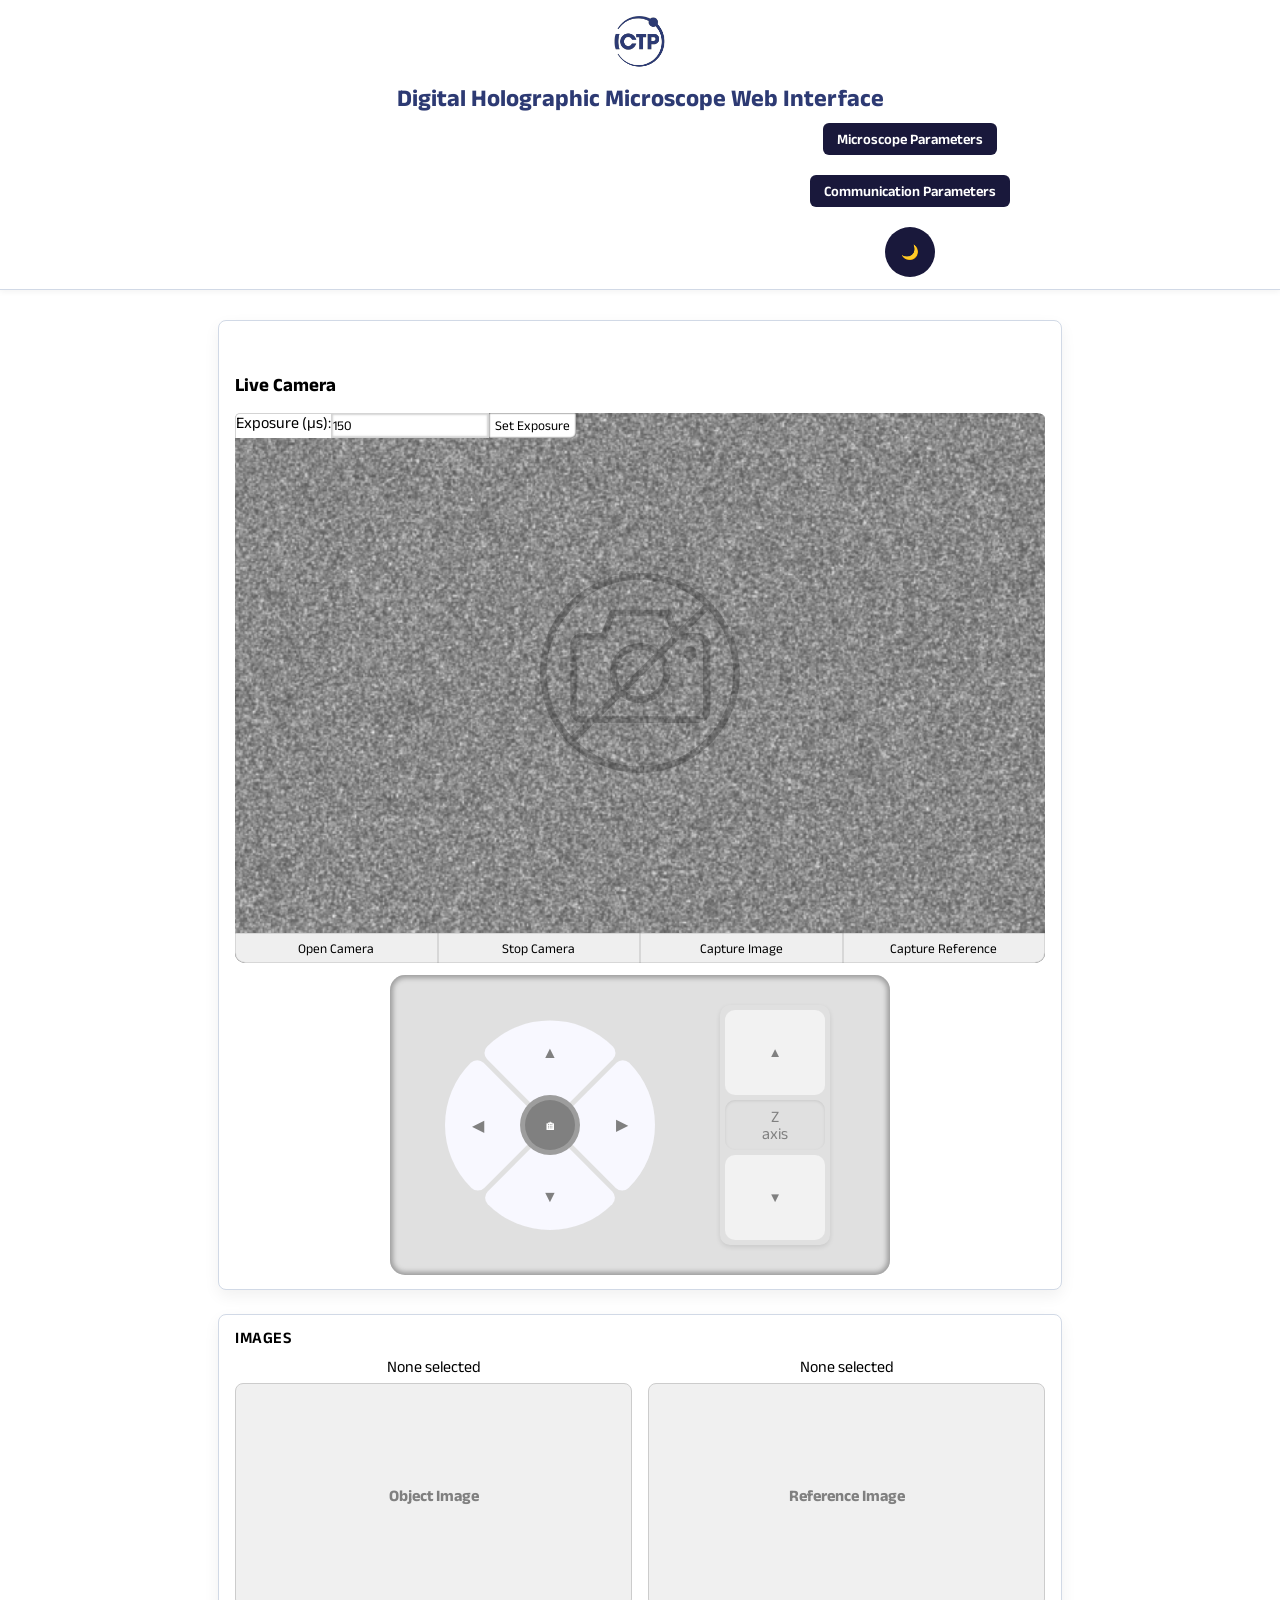
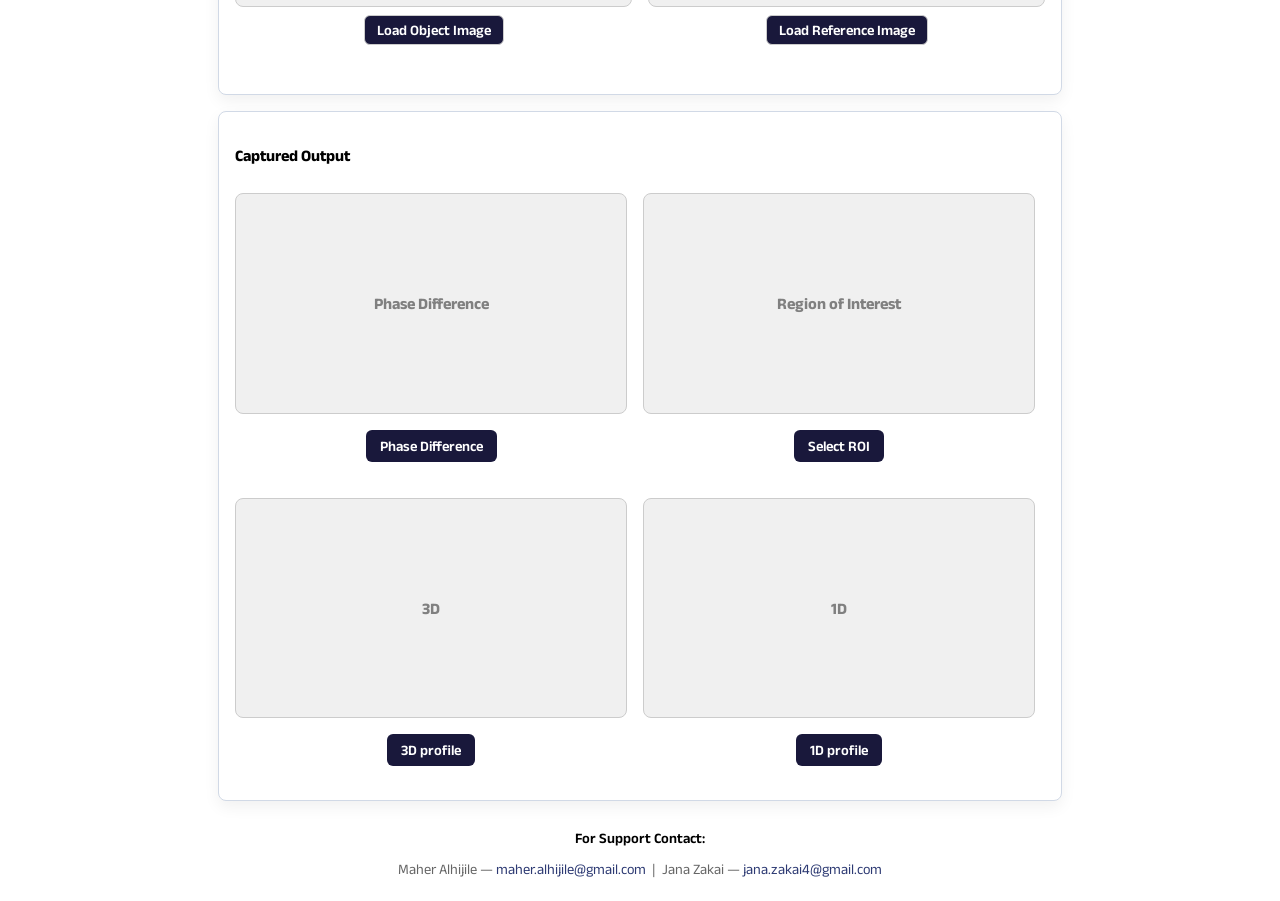
==== commit 60fb8b60: "ui changes, pop up left to do" ====
--- a/remote_ver/Frontend/src/index.html
+++ b/remote_ver/Frontend/src/index.html
@@ -21,10 +21,6 @@
 
   <div class="page-wrapper">
     <!-- row 1: toggle buttons -->
-    <div class="top-toggle-buttons">
-      <button id="toggleCamera">Camera</button>
-      <button id="toggleComputation">Computations and Output</button>
-    </div>
 
     <header class="main-header">
 
@@ -56,50 +52,50 @@
         <div class="popup" id="popup1" onclick="closePopup(event, 'popup1')">
           <div class="popup-content" onclick="event.stopPropagation()">
             <button class="close-btn" onclick="closePopupById('popup1')">X</button>
-            <h2>Microscope Parameters</h2>
-            <div class="row">
-              <div class="field">
-                <label for="wavelength">Wavelength (µm)</label>
+            <h2 class="normalText">Microscope Parameters</h2>
+            <div class="row">
+              <div class="field">
+                <label for="wavelength" class="normalText">Wavelength (µm)</label>
                 <input id="wavelength" type="number" min="0" value="0.650" step="0.001" />
               </div>
               <div class="field">
-                <label for="magnification">Magnification</label>
+                <label for="magnification" class="normalText">Magnification</label>
                 <input id="magnification" type="number" value="10" />
               </div>
             </div>
             <div class="row">
               <div class="field">
-                <label for="pixelSize">Camera Pixel Size (µm)</label>
+                <label for="pixelSize" class="normalText">Camera Pixel Size (µm)</label>
                 <input id="pixelSize" type="number" value="1.0" step="0.1" />
               </div>
               <div class="field">
-                <label for="ri">RI Difference</label>
+                <label for="ri" class="normalText">RI Difference</label>
                 <input id="ri" type="number" value="1" step="0.1" />
               </div>
             </div>
             <div class="row">
               <div class="field">
-                <label for="filterType">Filter Type</label>
+                <label for="filterType" class="normalText">Filter Type</label>
                 <select id="filterType">
-                  <option>circle</option>
+                  <option >circle</option>
                   <option>square</option>
                 </select>
               </div>
               <div class="field">
-                <label for="filterSize">Filter Size (pixels)</label>
+                <label for="filterSize" class="normalText">Filter Size (pixels)</label>
                 <input id="filterSize" type="number" value="101" />
               </div>
             </div>
             <div class="row">
               <div class="field">
-                <label for="beams">Number of beams</label>
+                <label for="beams" class="normalText">Number of beams</label>
                 <select id="beams">
                   <option>1 Beam</option>
                   <option>2 Beams</option>
                 </select>
               </div>
               <div class="field">
-                <label for="skipPixels">Pixels not used in scanning</label>
+                <label for="skipPixels" class="normalText">Pixels not used in scanning</label>
                 <input id="skipPixels" type="number" value="20" />
               </div>
             </div>
@@ -207,7 +203,7 @@
               <div class="cameraBox">
 
                 <div class="exposureContainer">
-                  <div class="labelContainer"> <label for="exposureInput">Exposure (μs):</label>
+                  <div class="exposureLabelContainer"> <label for="exposureInput" class="exposureLabel">Exposure (μs):</label>
                   </div>
                   <input type="number" id="exposureInput" value="150" step="10" />
                   <button id="setExposureBtn">Set Exposure</button>
@@ -218,11 +214,11 @@
 
               <div class="controls">
 
-                <button id="openCam">Open Camera</button>
-                <button id="stopCam" class="secondary">Stop Camera</button>
+                <button id="openCam" class="cameraButton">Open Camera</button>
+                <button id="stopCam" class="cameraButton">Stop Camera</button>
                 <!-- <button id="setExposureBtn">Set Exposure</button> -->
-                <button id="captureImageBtn">Capture Image</button>
-                <button id="captureRefernceBtn">Capture Reference</button>
+                <button id="captureImageBtn" class="cameraButton">Capture Image</button>
+                <button id="captureRefernceBtn" class="cameraButton">Capture Reference</button>
 
 
                 <!-- <select id="captureType">
@@ -258,9 +254,9 @@
                   <div class="circle"></div>
                 </div>
                 <div class="focus-controls">
-                  <button id="focus">▲</button>
+                  <button id="focus" class="focusButton">▲</button>
                   <div class="focus-div">Z <br> axis</div>
-                  <button id="unfocus">▼</button>
+                  <button id="unfocus" class="focusButton">▼</button>
                 </div>
               </div>
             </div>
@@ -273,7 +269,7 @@
 
     <!-- row 3: footer -->
     <footer class="project-footer">
-      <h4>For Support Contact:</h4>
+      <h4 class="normalText">For Support Contact:</h4>
       <p>
         Maher Alhijile — <a href="mailto:maher.alhijile@gmail.com">maher.alhijile@gmail.com</a>
         &nbsp;|&nbsp;
--- a/remote_ver/Frontend/src/css/styles.css
+++ b/remote_ver/Frontend/src/css/styles.css
@@ -72,6 +72,8 @@
 
 
     body {
+      transition: background 0.3s ease, color 0.3s ease;
+
       margin: 0;
       padding: 0px;
       height: 100vh;
@@ -82,65 +84,86 @@
 
     /*******************************************************************************/
 
-    .normalText{
+    .normalText {
       color: var(--normalText);
     }
+
+    .cameraButton {
+      border: none;
+      box-shadow: inset 0 0 1px black;
+      height: 30px;
+    }
+
+    .cameraButton:hover {
+      filter: brightness(1.2);
+    }
+
+    #openCam {
+      border-radius: 0px 0px 0px 10px;
+    }
+
+    #captureRefernceBtn {
+      border-radius: 0px 0px 10px 0px;
+    }
+
     /*******************************************************************************/
 
     .main-header {
-  display: flex;
-  align-items: center;
-  justify-content: flex-start;
-  gap: 12px;
-  padding: 12px 30vh;
-  margin: 0 0 30px 0;
-  background: #fff;
-  border-bottom: 1px solid #d1d9e6;
-  box-shadow: 0 2px 6px rgba(0, 0, 0, 0.05);
-  position: sticky;
-  top: 0;
-  z-index: 1000;
-}
-
-.main-header .logo {
-  height: 60px;
-  flex-shrink: 0;
-  object-fit: contain;
-}
-
-.main-header h1 {
-  font-size: 1.5rem;
-  font-weight: 700;
-  color: var(--headerColor);
-  margin: 0;
-  text-align: left;
-}
-
-.nav-bar {
-  margin-left: auto;
-}
-
-.nav-bar ul {
-  display: flex;
-  gap: 20px;
-  margin: 0;
-  padding: 0;
-  list-style: none;
-}
-
-.nav-bar a {
-  text-decoration: none;
-  font-weight: 600;
-  color: #2d3a73;
-  padding: 6px 10px;
-  border-radius: 6px;
-  transition: background 0.2s, color 0.2s;
-}
-
-.nav-bar a:hover {
-  background: #2d3a73;
-  color: #fff;
-}
+      transition: background 0.3s ease, color 0.3s ease, border-color 0.3s ease;
+
+      display: flex;
+      align-items: center;
+      justify-content: flex-start;
+      gap: 12px;
+      padding: 12px 30vh;
+      margin: 0 0 30px 0;
+      background: #fff;
+      border-bottom: 1px solid #d1d9e6;
+      box-shadow: 0 2px 6px rgba(0, 0, 0, 0.05);
+      position: sticky;
+      top: 0;
+      z-index: 1000;
+    }
+
+    .main-header .logo {
+      height: 60px;
+      flex-shrink: 0;
+      object-fit: contain;
+    }
+
+    .main-header h1 {
+      font-size: 1.5rem;
+      font-weight: 700;
+      color: var(--headerColor);
+      margin: 0;
+      text-align: left;
+    }
+
+    .nav-bar {
+      margin-left: auto;
+    }
+
+    .nav-bar ul {
+      display: flex;
+      gap: 20px;
+      margin: 0;
+      padding: 0;
+      list-style: none;
+    }
+
+    .nav-bar a {
+      text-decoration: none;
+      font-weight: 600;
+      color: #2d3a73;
+      padding: 6px 10px;
+      border-radius: 6px;
+      transition: background 0.2s, color 0.2s;
+    }
+
+    .nav-bar a:hover {
+      background: #2d3a73;
+      color: #fff;
+    }
 
 
     /*******************************************************************************/
@@ -337,7 +360,7 @@
     }
 
     .popup-content {
-      background: white;
+      background-color: var(--card-bg);
       padding: 20px;
       border-radius: 8px;
       min-width: 300px;
@@ -403,6 +426,7 @@
     .outputContainer .output-box {
       width: 100%;
       color: var(--ictpBlue);
+      transition: background 0.3s ease, color 0.3s ease, border-color 0.3s ease;
 
       aspect-ratio: 16 / 9;
       /* maintain 16:9 ratio */
@@ -439,6 +463,8 @@
 
     .output-box {
       background-color: var(--boxBG);
+      transition: background 0.3s ease;
+
       border: 1px solid #ccc;
       border-radius: var(--radius);
       display: flex;
@@ -461,35 +487,55 @@
     }
 
 
-    .output-box-text{
+    .output-box-text {
       color: var(--output-box-text);
     }
+
     /*******************************************************************************/
 
 
     .exposureContainer {
       display: flex;
-    }
-
+      height: 25px;
+
+    }
+
+
+    #setExposureBtn {
+      background-color: white;
+      border: none;
+      border-radius: 0px 0 5px 0px;
+
+      box-shadow: inset 0 0 2px black;
+    }
+
+
+    #setExposureBtn:hover {
+      background-color: white;
+      filter: brightness(120%);
+    }
+
+    .exposureLabelContainer {
+      border-top: 1px solid lightgray;
+      border-left: 1px solid lightgray;
+      border-bottom: 1p;
+      border-radius: 5px 0 0 0;
+      background-color: white;
+      color: black;
+    }
+
+    #exposureInput {
+      background-color: white;
+      border: none;
+      box-shadow: inset 0 0 2px 2px lightgray;
+
+    }
 
     .exposureContainer button {
       border-radius: 0;
     }
 
-    .exposureContainer button:hover {
-      background-color: #333;
-      /* example hover background */
-      color: #fff;
-      transform: none !important;
-      filter: none !important;
-    }
-
-
-    .labelContainer {
-      background-color: gray;
-      color: white;
-
-    }
+
 
 
     .cameraBox {
@@ -502,10 +548,12 @@
       background-size: cover;
       background-repeat: no-repeat;
       background-position: center;
-      filter: brightness(50%);
+      filter: brightness(100%);
       margin: 0 auto;
       /* ensures horizontal centering */
     }
+
+
 
     .camAll {
 
@@ -573,7 +621,7 @@
       color: black;
     }
 
-    /* Inputs and selects fill remaining space */
+    /* Inputs and selects fill remaining space
     .section .field input,
     .section .field select {
       padding: 6px;
@@ -582,7 +630,7 @@
       border-radius: 4px;
       background: white;
 
-    }
+    } */
 
     /*******************************************************************************/
 
@@ -629,7 +677,6 @@
 
     video {
       border: 1px solid #c7d0e0;
-      border-radius: 6px;
       width: 100%;
       max-height: 400px;
       background: #000;
@@ -677,44 +724,6 @@
       min-width: 100px;
     }
 
-    /* TODO */
-    .top-toggle-buttons {
-      display: none;
-      /* hidden initially */
-      margin: 15px auto;
-      text-align: center;
-      gap: 12px;
-      /* Flexbox for nice spacing */
-      display: none;
-      justify-content: center;
-      align-items: center;
-    }
-
-    /* Style for each toggle button */
-    .top-toggle-buttons button {
-      background-color: #007bff;
-      /* nice blue */
-      border: none;
-      color: white;
-      padding: 8px 18px;
-      font-size: 1rem;
-      border-radius: 5px;
-      cursor: pointer;
-      transition: background-color 0.3s ease;
-      user-select: none;
-    }
-
-    /* Hover effect */
-    .top-toggle-buttons button:hover {
-      background-color: #0056b3;
-    }
-
-    /* Optional: active/focus style */
-    .top-toggle-buttons button:focus,
-    .top-toggle-buttons button:active {
-      outline: none;
-      background-color: #004080;
-    }
 
 
     #foucsingBtns {
@@ -877,12 +886,13 @@
       cursor: pointer;
       z-index: 10;
       border: none;
-      transition: transform 0.2s ease, background-color 0.2s ease;
+
     }
 
     #center:hover {
       transform: translate(-50%, -50%) scale(1.1);
       background-color: lightblue;
+      transition: background-color 0.2s ease;
       /* lighter orange-red on hover */
     }
 
@@ -947,55 +957,9 @@
       width: 100%;
     }
 
-    #openCam {
-      background-color: #66DE93;
-      /* lime green */
-      color: white;
-      transition: background-color 0.2s;
-    }
-
-    #openCam:hover {
-      background-color: #28a428;
-      /* darker green */
-    }
-
-    #stopCam {
-      background-color: #F55C47;
-      color: white;
-      transition: background-color 0.2s;
-    }
-
-    #stopCam:hover {
-      background-color: darkred;
-      /* darker red */
-    }
-
-
-    .controls button {
-      border-radius: 0px;
-
-
-      /* left border */
-      border-right: 2px solid gray;
-      /* right border */
-    }
-
-    #captureRefernceBtn {
-      border: none;
-    }
-
-    .controls button:hover {
-      background-color: #333;
-
-
-      /* example hover background */
-      color: #fff;
-      /* example hover text */
-      transform: none !important;
-      /* prevent scaling */
-      filter: none !important;
-      /* prevent brightness change */
-    }
+
+
+
 
 
     .controls>* {
@@ -1023,7 +987,7 @@
     }
 
     /* Focus buttons */
-    .focus-controls button {
+    .focusButton {
       flex: 1;
       width: 60%;
       color: gray;
@@ -1036,7 +1000,7 @@
       transition: transform 0.2s ease;
     }
 
-    .focus-controls button:hover {
+    .focusButton:hover {
       transform: scale(1.05);
     }
 
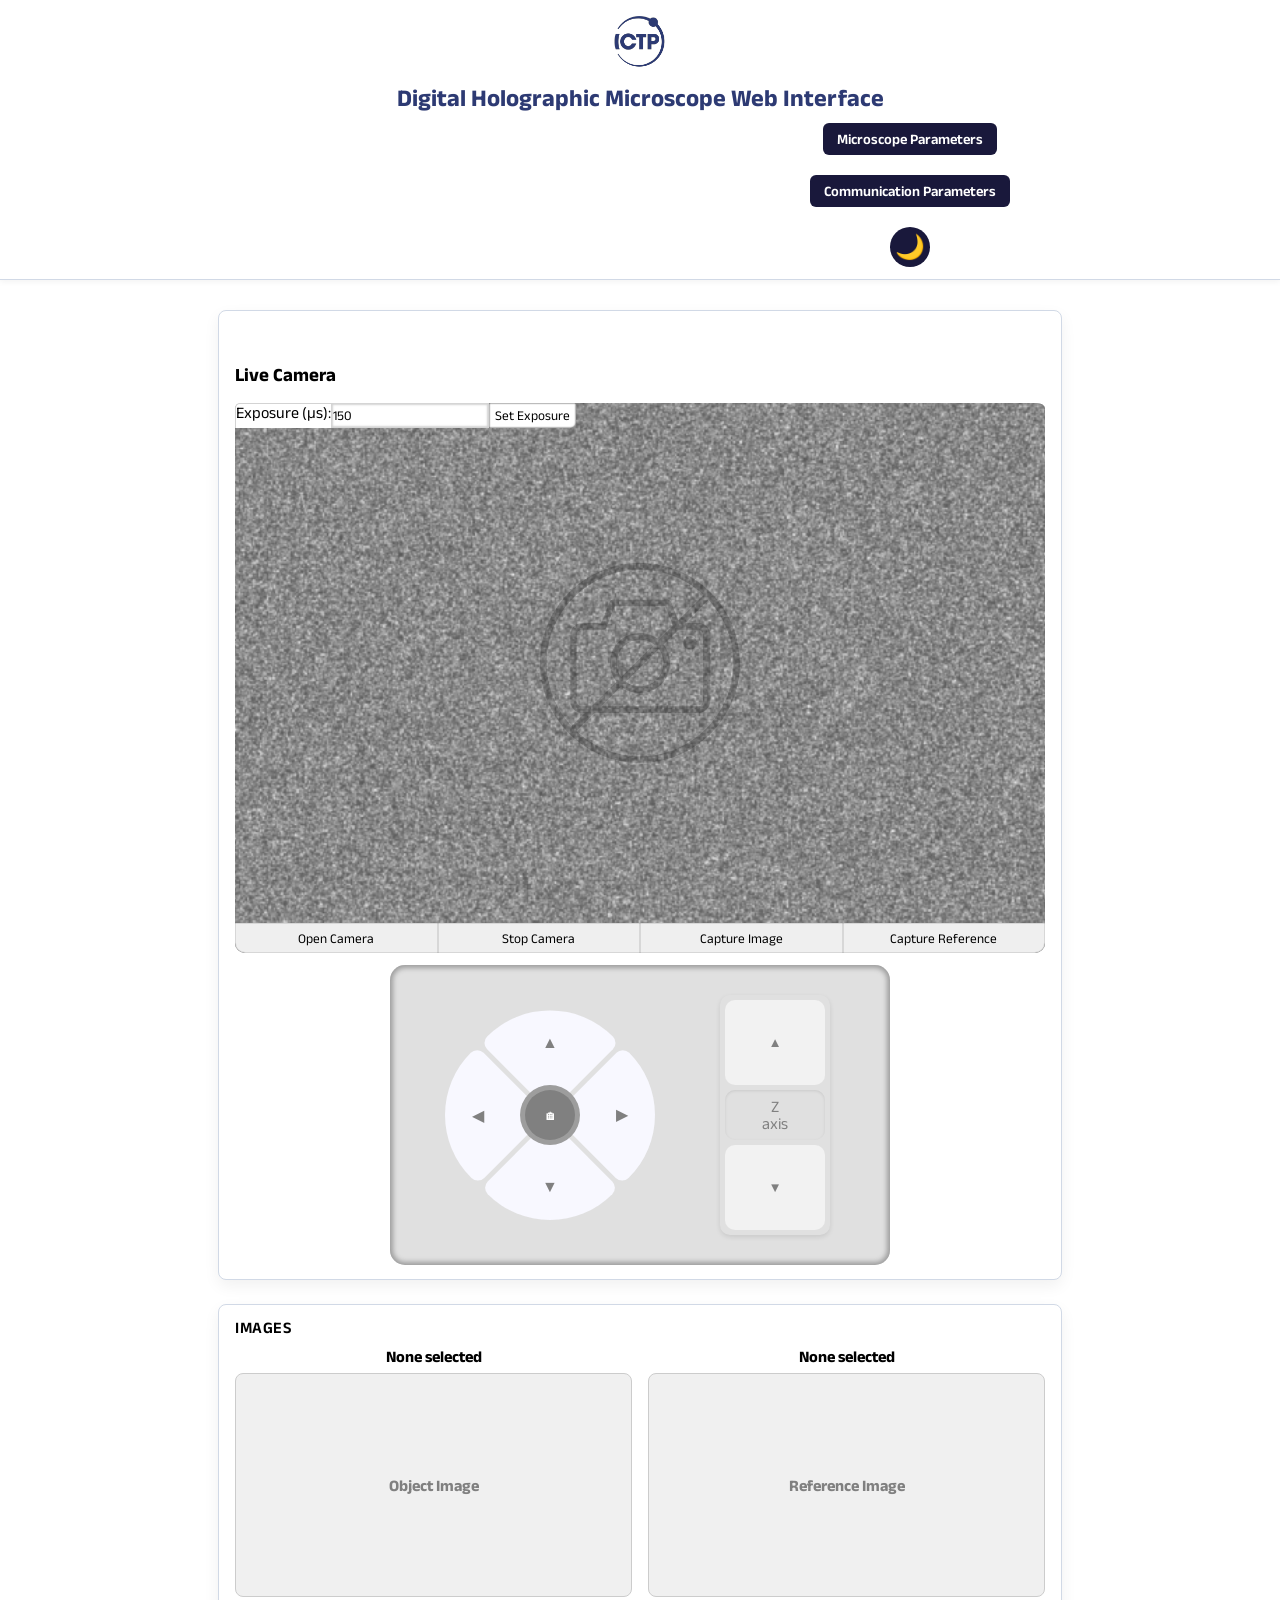
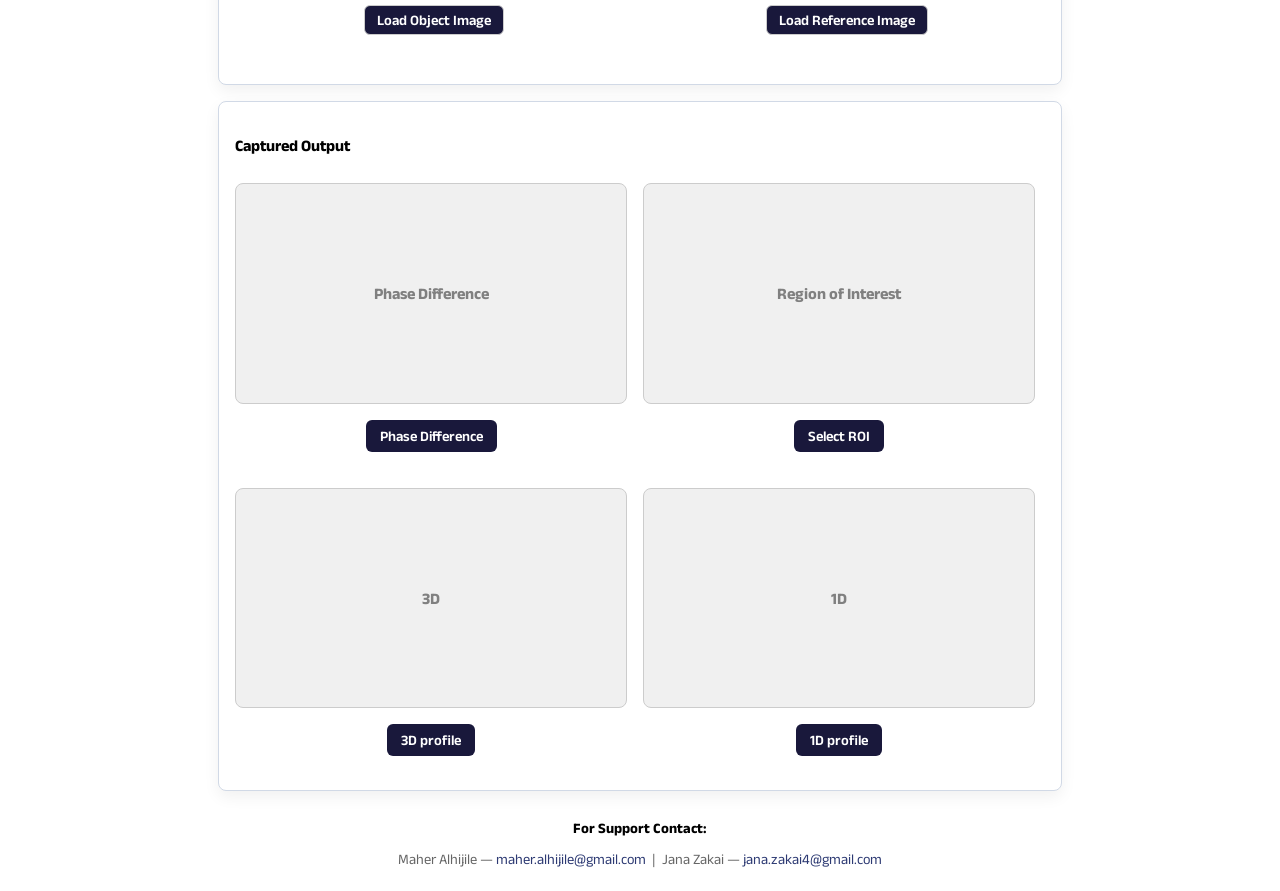
==== commit fd2e2902: "fixed pop style" ====
--- a/remote_ver/Frontend/src/index.html
+++ b/remote_ver/Frontend/src/index.html
@@ -32,8 +32,6 @@
           <li><button onclick="openPopup('popup2')" class="mainBtn">Communication Parameters</button></li>
           <li><button id="themeToggle" class="mainBtn">🌙</button></li>
 
-
-
         </ul>
       </nav>
 
@@ -51,52 +49,56 @@
         <!-- Popup 1 -->
         <div class="popup" id="popup1" onclick="closePopup(event, 'popup1')">
           <div class="popup-content" onclick="event.stopPropagation()">
-            <button class="close-btn" onclick="closePopupById('popup1')">X</button>
-            <h2 class="normalText">Microscope Parameters</h2>
-            <div class="row">
-              <div class="field">
-                <label for="wavelength" class="normalText">Wavelength (µm)</label>
-                <input id="wavelength" type="number" min="0" value="0.650" step="0.001" />
-              </div>
-              <div class="field">
-                <label for="magnification" class="normalText">Magnification</label>
-                <input id="magnification" type="number" value="10" />
-              </div>
-            </div>
-            <div class="row">
-              <div class="field">
-                <label for="pixelSize" class="normalText">Camera Pixel Size (µm)</label>
-                <input id="pixelSize" type="number" value="1.0" step="0.1" />
-              </div>
-              <div class="field">
-                <label for="ri" class="normalText">RI Difference</label>
-                <input id="ri" type="number" value="1" step="0.1" />
-              </div>
-            </div>
-            <div class="row">
-              <div class="field">
-                <label for="filterType" class="normalText">Filter Type</label>
-                <select id="filterType">
-                  <option >circle</option>
-                  <option>square</option>
-                </select>
-              </div>
-              <div class="field">
-                <label for="filterSize" class="normalText">Filter Size (pixels)</label>
-                <input id="filterSize" type="number" value="101" />
-              </div>
-            </div>
-            <div class="row">
-              <div class="field">
-                <label for="beams" class="normalText">Number of beams</label>
-                <select id="beams">
-                  <option>1 Beam</option>
-                  <option>2 Beams</option>
-                </select>
-              </div>
-              <div class="field">
-                <label for="skipPixels" class="normalText">Pixels not used in scanning</label>
-                <input id="skipPixels" type="number" value="20" />
+            <button class="close-btn" onclick="closePopupById('popup1')"></button>
+            <div class="popupHeader">
+              <h2 class="normalText">Microscope Parameters</h2>
+            </div>
+            <div class="popupGrid">
+              <div class="row">
+                <div class="field">
+                  <label for="wavelength" class="normalText">Wavelength (µm)</label>
+                  <input id="wavelength" type="number" min="0" value="0.650" step="0.001" />
+                </div>
+                <div class="field">
+                  <label for="magnification" class="normalText">Magnification</label>
+                  <input id="magnification" type="number" value="10" />
+                </div>
+              </div>
+              <div class="row">
+                <div class="field">
+                  <label for="pixelSize" class="normalText">Camera Pixel Size (µm)</label>
+                  <input id="pixelSize" type="number" value="1.0" step="0.1" />
+                </div>
+                <div class="field">
+                  <label for="ri" class="normalText">RI Difference</label>
+                  <input id="ri" type="number" value="1" step="0.1" />
+                </div>
+              </div>
+              <div class="row">
+                <div class="field">
+                  <label for="filterType" class="normalText">Filter Type</label>
+                  <select id="filterType">
+                    <option>circle</option>
+                    <option>square</option>
+                  </select>
+                </div>
+                <div class="field">
+                  <label for="filterSize" class="normalText">Filter Size (pixels)</label>
+                  <input id="filterSize" type="number" value="101" />
+                </div>
+              </div>
+              <div class="row">
+                <div class="field">
+                  <label for="beams" class="normalText">Number of beams</label>
+                  <select id="beams">
+                    <option>1 Beam</option>
+                    <option>2 Beams</option>
+                  </select>
+                </div>
+                <div class="field">
+                  <label for="skipPixels" class="normalText">Pixels not used in scanning</label>
+                  <input id="skipPixels" type="number" value="20" />
+                </div>
               </div>
             </div>
           </div>
@@ -105,18 +107,25 @@
         <!-- Popup 2 -->
         <div class="popup" id="popup2" onclick="closePopup(event, 'popup2')">
           <div class="popup-content" onclick="event.stopPropagation()">
-            <button class="close-btn" onclick="closePopupById('popup2')">X</button>
-            <h2>Connection Parameters</h2>
-            <div class="row">
-              <div class="field">
-                <label for="ipAddress">IP Address</label>
-                <input id="ipAddress" type="text" placeholder="192.168.1.1" />
-              </div>
-              <div class="field">
-                <label for="port">Port</label>
-                <input id="port" type="number" placeholder="8080" />
-              </div>
-            </div>
+            <button class="close-btn" onclick="closePopupById('popup2')"></button>
+
+            <div class="popupHeader">
+              <h2>Connection Parameters</h2>
+            </div>
+
+            <div class="popupGrid">
+              <div class="row">
+                <div class="field">
+                  <label for="ipAddress">IP Address</label>
+                  <input id="ipAddress" type="text" placeholder="192.168.1.1" />
+                </div>
+                <div class="field">
+                  <label for="port">Port</label>
+                  <input id="port" type="number" placeholder="8080" />
+                </div>
+              </div>
+            </div>
+
           </div>
         </div>
 
@@ -203,7 +212,8 @@
               <div class="cameraBox">
 
                 <div class="exposureContainer">
-                  <div class="exposureLabelContainer"> <label for="exposureInput" class="exposureLabel">Exposure (μs):</label>
+                  <div class="exposureLabelContainer"> <label for="exposureInput" class="exposureLabel">Exposure
+                      (μs):</label>
                   </div>
                   <input type="number" id="exposureInput" value="150" step="10" />
                   <button id="setExposureBtn">Set Exposure</button>
--- a/remote_ver/Frontend/src/css/styles.css
+++ b/remote_ver/Frontend/src/css/styles.css
@@ -83,9 +83,9 @@
 
 
     /*******************************************************************************/
-
     .normalText {
       color: var(--normalText);
+      font-weight: bold;
     }
 
     .cameraButton {
@@ -113,7 +113,9 @@
 
       display: flex;
       align-items: center;
-      justify-content: flex-start;
+      /* vertically center all children */
+      justify-content: space-between;
+      /* h1 on left, nav on right */
       gap: 12px;
       padding: 12px 30vh;
       margin: 0 0 30px 0;
@@ -136,7 +138,6 @@
       font-weight: 700;
       color: var(--headerColor);
       margin: 0;
-      text-align: left;
     }
 
     .nav-bar {
@@ -149,6 +150,14 @@
       margin: 0;
       padding: 0;
       list-style: none;
+      align-items: center;
+      /* vertically center buttons */
+    }
+
+    .nav-bar li {
+      display: flex;
+      align-items: center;
+      /* ensures buttons and toggle are centered */
     }
 
     .nav-bar a {
@@ -164,6 +173,7 @@
       background: #2d3a73;
       color: #fff;
     }
+
 
 
     /*******************************************************************************/
@@ -359,6 +369,14 @@
       z-index: 999;
     }
 
+    .popupGrid {
+
+      position: relative;
+      display: grid;
+      grid-template-columns: repeat(auto-fit, minmax(150px, 1fr));
+      gap: 16px;
+    }
+
     .popup-content {
       background-color: var(--card-bg);
       padding: 20px;
@@ -369,14 +387,35 @@
 
     .close-btn {
       position: absolute;
-      top: 5px;
-      right: 5px;
-      font-size: 18px;
+      top: 8px;
+      right: 8px;
+
+      width: 28px;
+      height: 28px;
+      border: none;
+      border-radius: 50%;
+
+      background: #ff4d4d;
+      /* red circle */
+      color: #fff;
+      font-size: 16px;
+      font-weight: bold;
+      line-height: 1;
       cursor: pointer;
-      background: none;
-      color: red;
-    }
-
+
+      display: flex;
+      align-items: center;
+      justify-content: center;
+
+      box-shadow: 0 2px 6px rgba(0, 0, 0, 0.25);
+      transition: background 0.2s ease, transform 0.2s ease, box-shadow 0.2s ease;
+    }
+
+    .close-btn:hover {
+      background: #e60000;
+      transform: scale(1.1);
+      box-shadow: 0 4px 10px rgba(0, 0, 0, 0.35);
+    }
 
     /*******************************************************************************/
 
@@ -1104,11 +1143,18 @@
 
 
     #themeToggle {
-      border-radius: 100%;
-      width: 50px;
-      height: 50px;
-    }
-
+      border-radius: 50%;
+      /* circle */
+      width: 40px;
+      height: 40px;
+      font-size: 1.5rem;
+      display: flex;
+      align-items: center;
+      /* vertical center */
+      justify-content: center;
+      /* horizontal center */
+      text-align: center;
+    }
 
 
 
